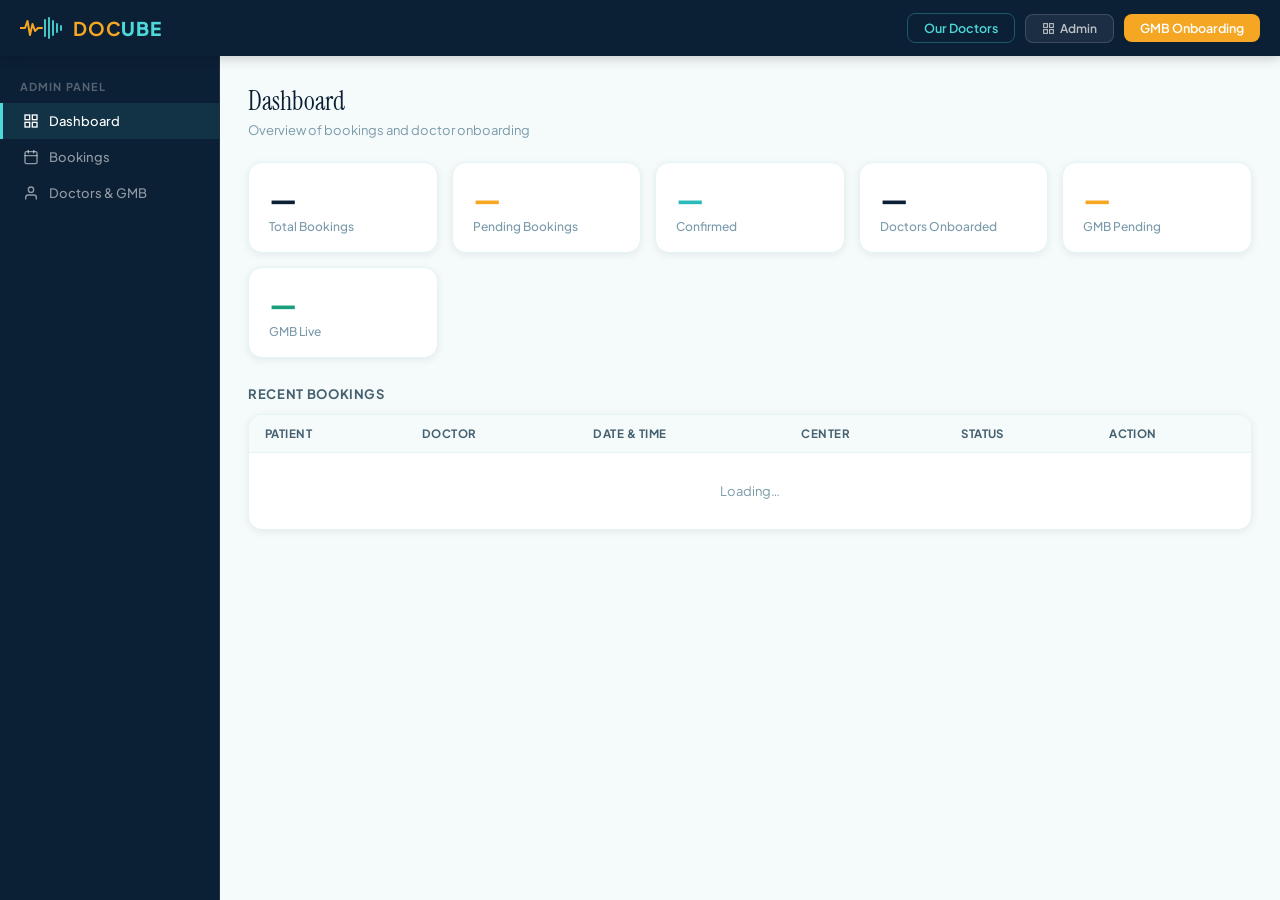
==== admin.html @ 5fc78752 "Update admin.html" ====
<!DOCTYPE html>
<html lang="en">
<head>
<meta charset="UTF-8">
<meta name="viewport" content="width=device-width, initial-scale=1.0">
<title>Docube — Admin Panel</title>
<link href="https://fonts.googleapis.com/css2?family=Plus+Jakarta+Sans:wght@300;400;500;600;700;800&family=Instrument+Serif:ital@0;1&display=swap" rel="stylesheet">
<link rel="stylesheet" href="shared.css">
<style>
.admin-layout{display:grid;grid-template-columns:220px 1fr;min-height:calc(100vh - 56px)}
@media(max-width:700px){.admin-layout{grid-template-columns:1fr}}
.admin-sidebar{background:var(--navy);padding:24px 0;border-right:1px solid rgba(255,255,255,.08)}
.admin-sidebar-title{font-size:11px;font-weight:700;letter-spacing:.1em;text-transform:uppercase;color:rgba(255,255,255,.3);padding:0 20px;margin-bottom:10px}
.admin-nav-item{display:flex;align-items:center;gap:10px;padding:10px 20px;font-size:13px;font-weight:500;color:rgba(255,255,255,.55);cursor:pointer;transition:all .16s;border-left:3px solid transparent}
.admin-nav-item:hover{color:#fff;background:rgba(255,255,255,.05)}
.admin-nav-item.on{color:#fff;background:rgba(77,217,217,.1);border-left-color:var(--teal)}
.admin-nav-item svg{width:16px;height:16px;flex-shrink:0}
.admin-main{padding:28px 28px 60px;overflow-x:auto}
@media(max-width:700px){.admin-sidebar{display:none}.admin-main{padding:20px 16px 60px}}
.admin-page-title{font-family:'Instrument Serif',serif;font-size:26px;color:var(--navy);margin-bottom:4px}
.admin-page-sub{font-size:13px;color:var(--text-muted);margin-bottom:24px}
.admin-stat-grid{display:grid;grid-template-columns:repeat(auto-fill,minmax(160px,1fr));gap:14px;margin-bottom:28px}
.stat-card{background:#fff;border:1px solid var(--border-light);border-radius:var(--r);padding:18px 20px;box-shadow:var(--shadow-sm)}
.stat-val{font-size:28px;font-weight:800;color:var(--navy);margin-bottom:3px}
.stat-lbl{font-size:12px;color:var(--text-muted);font-weight:500}
.stat-card.orange .stat-val{color:var(--orange)}
.stat-card.teal .stat-val{color:var(--teal-dark)}
.stat-card.green .stat-val{color:#1a9f7e}
.admin-filters{display:flex;gap:8px;flex-wrap:wrap;margin-bottom:16px}
.admin-filters select,.admin-filters input{padding:8px 12px;border:1.5px solid var(--border);border-radius:var(--r-sm);font-family:inherit;font-size:13px;color:var(--text);background:#fff;outline:none;min-width:140px}
.admin-filters select:focus,.admin-filters input:focus{border-color:var(--teal-dark)}
.admin-table-wrap{background:#fff;border:1px solid var(--border-light);border-radius:var(--r);overflow:hidden;box-shadow:var(--shadow-sm)}
.admin-table{width:100%;border-collapse:collapse;min-width:600px}
.admin-table th{background:var(--cream);padding:11px 16px;font-size:11.5px;font-weight:700;color:var(--text-mid);text-align:left;letter-spacing:.04em;text-transform:uppercase;border-bottom:1px solid var(--border-light)}
.admin-table td{padding:12px 16px;font-size:13px;color:var(--text);border-bottom:1px solid var(--border-light);vertical-align:middle}
.admin-table tr:last-child td{border-bottom:none}
.admin-table tr:hover td{background:var(--cream)}
.admin-action-btn{padding:5px 12px;border-radius:6px;font-family:inherit;font-size:11.5px;font-weight:600;cursor:pointer;border:none;transition:all .15s;margin-right:4px}
.ab-teal{background:var(--teal-pale);color:var(--teal-dark);border:1px solid var(--border)}
.ab-teal:hover{background:var(--teal-dark);color:#fff}
.ab-orange{background:var(--orange-pale);color:var(--orange-dark);border:1px solid rgba(245,166,35,.25)}
.ab-orange:hover{background:var(--orange);color:#fff}
.ab-red{background:#fff1f1;color:#c43e3e;border:1px solid rgba(224,82,82,.2)}
.ab-red:hover{background:#e05252;color:#fff}
.ab-green{background:rgba(34,201,160,.1);color:#1a9f7e;border:1px solid rgba(34,201,160,.25)}
.ab-green:hover{background:var(--success);color:#fff}
.admin-section{display:none}
.admin-section.on{display:block}
.modal-overlay{position:fixed;inset:0;background:rgba(11,31,53,.55);z-index:500;display:none;align-items:center;justify-content:center;padding:20px}
.modal-overlay.show{display:flex}
.modal{background:#fff;border-radius:var(--r);padding:28px;max-width:480px;width:100%;box-shadow:var(--shadow-lg);position:relative}
.modal-title{font-family:'Instrument Serif',serif;font-size:22px;color:var(--navy);margin-bottom:6px}
.modal-sub{font-size:13px;color:var(--text-muted);margin-bottom:20px}
.modal-close{position:absolute;top:16px;right:16px;background:var(--cream);border:1px solid var(--border);border-radius:6px;padding:4px 10px;cursor:pointer;font-size:15px;color:var(--text-muted);font-family:inherit}
.url-cell{max-width:200px}
.url-cell a{font-size:12px;color:var(--teal-dark);text-decoration:none;word-break:break-all;display:block;max-width:180px;overflow:hidden;text-overflow:ellipsis;white-space:nowrap}
.url-cell a:hover{text-decoration:underline}
.url-missing{font-size:12px;color:var(--text-muted);font-style:italic}
</style>
</head>
<body>

<div class="toast" id="toast">
  <svg width="16" height="16" viewBox="0 0 24 24" fill="none" stroke="currentColor" stroke-width="2.5" stroke-linecap="round"><polyline points="20 6 9 17 4 12"/></svg>
  <span id="toastMsg">Done</span>
</div>

<nav class="topnav">
  <a class="nav-logo" href="index.html">
    <svg viewBox="0 0 44 22" fill="none">
      <polyline points="0,11 5,11 7.5,4 10,18 12.5,7 15,14 18,11 22,11" stroke="#F5A623" stroke-width="2" stroke-linecap="round" stroke-linejoin="round"/>
      <line x1="25" y1="3" x2="25" y2="19" stroke="#4DD9D9" stroke-width="1.8" stroke-linecap="round"/>
      <line x1="29" y1="1" x2="29" y2="21" stroke="#4DD9D9" stroke-width="1.8" stroke-linecap="round"/>
      <line x1="33" y1="4" x2="33" y2="18" stroke="#4DD9D9" stroke-width="1.8" stroke-linecap="round"/>
      <line x1="37" y1="7" x2="37" y2="15" stroke="#4DD9D9" stroke-width="1.8" stroke-linecap="round"/>
      <line x1="41" y1="9" x2="41" y2="13" stroke="#4DD9D9" stroke-width="1.8" stroke-linecap="round"/>
    </svg>
    <span class="nav-logo-text"><b>DOC</b>UBE</span>
  </a>
  <div class="nav-spacer"></div>
  <a class="nav-btn nav-btn-ghost" href="index.html">Our Doctors</a>
  <a class="nav-btn nav-btn-admin" href="admin.html">
    <svg width="13" height="13" viewBox="0 0 24 24" fill="none" stroke="currentColor" stroke-width="2" stroke-linecap="round"><rect x="3" y="3" width="7" height="7"/><rect x="14" y="3" width="7" height="7"/><rect x="14" y="14" width="7" height="7"/><rect x="3" y="14" width="7" height="7"/></svg>
    Admin
  </a>
  <a class="nav-btn nav-btn-orange" href="onboard.html">GMB Onboarding</a>
</nav>

<div class="admin-layout fadein">
  <div class="admin-sidebar">
    <div class="admin-sidebar-title">Admin Panel</div>
    <div class="admin-nav-item on" onclick="adminTab('dashboard')" id="atab-dashboard">
      <svg viewBox="0 0 24 24" fill="none" stroke="currentColor" stroke-width="2" stroke-linecap="round"><rect x="3" y="3" width="7" height="7"/><rect x="14" y="3" width="7" height="7"/><rect x="14" y="14" width="7" height="7"/><rect x="3" y="14" width="7" height="7"/></svg>Dashboard
    </div>
    <div class="admin-nav-item" onclick="adminTab('bookings')" id="atab-bookings">
      <svg viewBox="0 0 24 24" fill="none" stroke="currentColor" stroke-width="2" stroke-linecap="round"><rect x="3" y="4" width="18" height="18" rx="2"/><line x1="16" y1="2" x2="16" y2="6"/><line x1="8" y1="2" x2="8" y2="6"/><line x1="3" y1="10" x2="21" y2="10"/></svg>Bookings
    </div>
    <div class="admin-nav-item" onclick="adminTab('doctors')" id="atab-doctors">
      <svg viewBox="0 0 24 24" fill="none" stroke="currentColor" stroke-width="2" stroke-linecap="round"><path d="M20 21v-2a4 4 0 0 0-4-4H8a4 4 0 0 0-4 4v2"/><circle cx="12" cy="7" r="4"/></svg>Doctors & GMB
    </div>
  </div>

  <div class="admin-main">
    <!-- Dashboard -->
    <div class="admin-section on" id="asec-dashboard">
      <div class="admin-page-title">Dashboard</div>
      <div class="admin-page-sub">Overview of bookings and doctor onboarding</div>
      <div class="admin-stat-grid">
        <div class="stat-card"><div class="stat-val" id="stat-total">—</div><div class="stat-lbl">Total Bookings</div></div>
        <div class="stat-card orange"><div class="stat-val" id="stat-pending">—</div><div class="stat-lbl">Pending Bookings</div></div>
        <div class="stat-card teal"><div class="stat-val" id="stat-confirmed">—</div><div class="stat-lbl">Confirmed</div></div>
        <div class="stat-card"><div class="stat-val" id="stat-doctors">—</div><div class="stat-lbl">Doctors Onboarded</div></div>
        <div class="stat-card orange"><div class="stat-val" id="stat-gmb-pending">—</div><div class="stat-lbl">GMB Pending</div></div>
        <div class="stat-card green"><div class="stat-val" id="stat-gmb-live">—</div><div class="stat-lbl">GMB Live</div></div>
      </div>
      <div style="font-size:13px;font-weight:700;color:var(--text-mid);letter-spacing:.05em;text-transform:uppercase;margin-bottom:12px">Recent Bookings</div>
      <div class="admin-table-wrap">
        <table class="admin-table">
          <thead><tr><th>Patient</th><th>Doctor</th><th>Date & Time</th><th>Center</th><th>Status</th><th>Action</th></tr></thead>
          <tbody id="recentBookingsTbl"><tr><td colspan="6" style="text-align:center;padding:30px;color:var(--text-muted)">Loading…</td></tr></tbody>
        </table>
      </div>
    </div>

    <!-- Bookings -->
    <div class="admin-section" id="asec-bookings">
      <div class="admin-page-title">All Bookings</div>
      <div class="admin-page-sub">Manage and update booking statuses</div>
      <div class="admin-filters">
        <select id="bk-filter-status" onchange="loadAdminBookings()"><option value="">All Statuses</option><option value="pending">Pending</option><option value="confirmed">Confirmed</option><option value="cancelled">Cancelled</option></select>
        <select id="bk-filter-doctor" onchange="loadAdminBookings()"><option value="">All Doctors</option></select>
        <input type="date" id="bk-filter-date" onchange="loadAdminBookings()">
      </div>
      <div class="admin-table-wrap">
        <table class="admin-table">
          <thead><tr><th>Patient</th><th>Phone</th><th>Doctor</th><th>Date</th><th>Time</th><th>Center</th><th>Status</th><th>Actions</th></tr></thead>
          <tbody id="allBookingsTbl"><tr><td colspan="8" style="text-align:center;padding:30px;color:var(--text-muted)">Loading…</td></tr></tbody>
        </table>
      </div>
    </div>

    <!-- Doctors -->
    <div class="admin-section" id="asec-doctors">
      <div class="admin-page-title">Doctors & GMB Status</div>
      <div class="admin-page-sub">Track GMB setup progress and manage doctor profiles</div>
      <div class="admin-filters">
        <select id="doc-filter-gmb" onchange="loadAdminDoctors()"><option value="">All GMB Statuses</option><option value="pending">Pending</option><option value="live">Live</option></select>
        <select id="doc-filter-center" onchange="loadAdminDoctors()"><option value="">All Centers</option></select>
      </div>
      <div class="admin-table-wrap">
        <table class="admin-table">
          <thead><tr><th>Doctor</th><th>Speciality</th><th>Center</th><th>Phone</th><th>GMB Status</th><th>Docube Profile URL</th><th>Actions</th></tr></thead>
          <tbody id="allDoctorsTbl"><tr><td colspan="7" style="text-align:center;padding:30px;color:var(--text-muted)">Loading…</td></tr></tbody>
        </table>
      </div>
    </div>
  </div>
</div>

<!-- Docube Profile URL Modal -->
<div class="modal-overlay" id="urlModal">
  <div class="modal">
    <button class="modal-close" onclick="closeUrlModal()">✕</button>
    <div class="modal-title">Set Docube Profile URL</div>
    <div class="modal-sub" id="urlModalSub">Add the doctor's existing Docube.in profile link</div>
    <div style="margin-bottom:18px">
      <label style="font-size:12px;font-weight:600;color:var(--text-mid);display:block;margin-bottom:6px">Docube Profile URL</label>
      <input type="text" id="urlInput" placeholder="https://www.docube.in/doctor/dr-name" style="width:100%;padding:10px 13px;border:1.5px solid var(--border);border-radius:var(--r-sm);font-family:inherit;font-size:13.5px;outline:none">
      <p style="font-size:11.5px;color:var(--text-muted);margin-top:6px">Example: https://www.docube.in/doctor/dr-apurva-mittal</p>
    </div>
    <div style="display:flex;gap:10px;justify-content:flex-end">
      <button style="padding:9px 20px;border-radius:var(--r-sm);font-family:inherit;font-size:13.5px;font-weight:600;cursor:pointer;border:1.5px solid var(--border);background:transparent;color:var(--text-muted)" onclick="closeUrlModal()">Cancel</button>
      <button style="padding:9px 20px;border-radius:var(--r-sm);font-family:inherit;font-size:13.5px;font-weight:600;cursor:pointer;border:none;background:var(--teal-dark);color:#fff" onclick="saveDocubeUrl()">Save URL</button>
    </div>
  </div>
</div>

<script src="shared.js"></script>
<script>
function adminTab(tab) {
  document.querySelectorAll('.admin-section').forEach(s => s.classList.remove('on'));
  document.querySelectorAll('.admin-nav-item').forEach(n => n.classList.remove('on'));
  document.getElementById('asec-' + tab).classList.add('on');
  document.getElementById('atab-' + tab).classList.add('on');
  if (tab === 'bookings') loadAdminBookings();
  if (tab === 'doctors') loadAdminDoctors();
}

async function loadDashboard() {
  try {
    const [bookings, doctors] = await Promise.all([
      sbGet('bookings', 'select=status'),
      sbGet('doctor_profiles', 'select=gmb_status')
    ]);
    document.getElementById('stat-total').textContent = bookings.length;
    document.getElementById('stat-pending').textContent = bookings.filter(b => b.status === 'pending').length;
    document.getElementById('stat-confirmed').textContent = bookings.filter(b => b.status === 'confirmed').length;
    document.getElementById('stat-doctors').textContent = doctors.length;
    document.getElementById('stat-gmb-pending').textContent = doctors.filter(d => d.gmb_status === 'pending').length;
    document.getElementById('stat-gmb-live').textContent = doctors.filter(d => d.gmb_status === 'live').length;
    const recent = await sbGet('bookings', 'select=*&order=created_at.desc&limit=8');
    document.getElementById('recentBookingsTbl').innerHTML = recent.map(b => `
      <tr>
        <td><strong>${b.patient_name}</strong><br><span style="font-size:11px;color:var(--text-muted)">${b.patient_phone}</span></td>
        <td>${b.doctor_name}</td>
        <td>${b.preferred_date}<br><span style="font-size:11px;color:var(--text-muted)">${formatTime(b.preferred_time)}</span></td>
        <td style="font-size:12px">${(b.docube_center || '').replace('Docube Healthcare – ','')}</td>
        <td><span class="badge badge-${b.status}">${b.status}</span></td>
        <td>
          ${b.status === 'pending' ? `<button class="admin-action-btn ab-green" onclick="updateBookingStatus('${b.id}','confirmed')">Confirm</button>` : ''}
          ${b.status !== 'cancelled' ? `<button class="admin-action-btn ab-red" onclick="updateBookingStatus('${b.id}','cancelled')">Cancel</button>` : ''}
        </td>
      </tr>`).join('') || '<tr><td colspan="6" style="text-align:center;padding:24px;color:var(--text-muted)">No bookings yet</td></tr>';
  } catch(e) {}
}

async function loadAdminBookings() {
  const statusFilter = document.getElementById('bk-filter-status')?.value || '';
  const doctorFilter = document.getElementById('bk-filter-doctor')?.value || '';
  const dateFilter   = document.getElementById('bk-filter-date')?.value || '';
  let params = 'select=*&order=created_at.desc';
  if (statusFilter) params += `&status=eq.${statusFilter}`;
  if (doctorFilter) params += `&doctor_id=eq.${doctorFilter}`;
  if (dateFilter)   params += `&preferred_date=eq.${dateFilter}`;
  try {
    const [bookings, docs] = await Promise.all([
      sbGet('bookings', params),
      sbGet('doctor_profiles', 'select=id,full_name&order=full_name.asc')
    ]);
    const sel = document.getElementById('bk-filter-doctor');
    const curVal = sel.value;
    sel.innerHTML = '<option value="">All Doctors</option>' + docs.map(d => `<option value="${d.id}" ${curVal === d.id ? 'selected' : ''}>${d.full_name}</option>`).join('');
    document.getElementById('allBookingsTbl').innerHTML = bookings.map(b => `
      <tr>
        <td><strong>${b.patient_name}</strong></td>
        <td>${b.patient_phone}</td>
        <td>${b.doctor_name}</td>
        <td>${b.preferred_date}</td>
        <td>${formatTime(b.preferred_time)}</td>
        <td style="font-size:12px">${(b.docube_center || '').replace('Docube Healthcare – ','')}</td>
        <td><span class="badge badge-${b.status}">${b.status}</span></td>
        <td>
          ${b.status === 'pending' ? `<button class="admin-action-btn ab-green" onclick="updateBookingStatus('${b.id}','confirmed')">✓ Confirm</button>` : ''}
          ${b.status === 'confirmed' ? `<button class="admin-action-btn ab-teal" onclick="updateBookingStatus('${b.id}','pending')">Reopen</button>` : ''}
          ${b.status !== 'cancelled' ? `<button class="admin-action-btn ab-red" onclick="updateBookingStatus('${b.id}','cancelled')">✕ Cancel</button>` : ''}
        </td>
      </tr>`).join('') || '<tr><td colspan="8" style="text-align:center;padding:24px;color:var(--text-muted)">No bookings found</td></tr>';
  } catch(e) {}
}

async function loadAdminDoctors() {
  const gmbFilter    = document.getElementById('doc-filter-gmb')?.value || '';
  const centerFilter = document.getElementById('doc-filter-center')?.value || '';
  let params = 'select=*&order=created_at.desc';
  if (gmbFilter)    params += `&gmb_status=eq.${gmbFilter}`;
  if (centerFilter) params += `&docube_center=eq.${encodeURIComponent(centerFilter)}`;
  try {
    const [doctors, allDocs] = await Promise.all([
      sbGet('doctor_profiles', params),
      sbGet('doctor_profiles', 'select=docube_center')
    ]);
    const centers = [...new Set(allDocs.map(d => d.docube_center).filter(Boolean))];
    const sel = document.getElementById('doc-filter-center');
    const curVal = sel.value;
    sel.innerHTML = '<option value="">All Centers</option>' + centers.map(c => `<option value="${c}" ${curVal === c ? 'selected' : ''}>${c.replace('Docube Healthcare – ','')}</option>`).join('');
    const profileBase = location.origin + location.pathname.replace('admin.html','') + 'profile.html';
    document.getElementById('allDoctorsTbl').innerHTML = doctors.map(d => `
      <tr>
        <td><strong>${d.full_name}</strong><br><span style="font-size:11px;color:var(--text-muted)">${d.email || ''}</span></td>
        <td>${d.speciality}</td>
        <td style="font-size:12px">${(d.docube_center || '').replace('Docube Healthcare – ','')}</td>
        <td style="font-size:12px">${d.phone || d.clinic_phone || '—'}</td>
        <td><span class="badge badge-${d.gmb_status || 'pending'}">${d.gmb_status || 'pending'}</span></td>
        <td class="url-cell">
          ${d.docube_profile_url
            ? `<a href="${d.docube_profile_url}" target="_blank" title="${d.docube_profile_url}">${d.docube_profile_url.replace('https://www.docube.in','docube.in')}</a>`
            : `<span class="url-missing">Not set</span>`}
          <button class="admin-action-btn ab-teal" style="margin-top:5px;display:block" onclick="openUrlModal('${d.id}','${d.full_name}','${(d.docube_profile_url||'').replace(/'/g,"\\'")}')">
            ${d.docube_profile_url ? 'Edit URL' : '+ Set URL'}
          </button>
        </td>
        <td>
          ${d.gmb_status !== 'live' ? `<button class="admin-action-btn ab-green" onclick="updateGmbStatus('${d.id}','live')">Set Live</button>` : ''}
          ${d.gmb_status === 'live' ? `<button class="admin-action-btn ab-orange" onclick="updateGmbStatus('${d.id}','pending')">Set Pending</button>` : ''}
          <button class="admin-action-btn ab-red" onclick="deleteDoctor('${d.id}')">Delete</button>
        </td>
      </tr>`).join('') || '<tr><td colspan="7" style="text-align:center;padding:24px;color:var(--text-muted)">No doctors found</td></tr>';
  } catch(e) { console.error(e); }
}

async function updateBookingStatus(id, status) {
  try {
    await sbPatch('bookings', `id=eq.${id}`, { status });
    toast(`Booking ${status}!`);
    await loadDashboard();
    await loadAdminBookings();
  } catch(e) { toast('Update failed', 'error'); }
}

async function updateGmbStatus(id, status) {
  try {
    await sbPatch('doctor_profiles', `id=eq.${id}`, { gmb_status: status });
    toast(`GMB status set to ${status}!`);
    await loadAdminDoctors(); await loadDashboard();
  } catch(e) { toast('Update failed', 'error'); }
}

async function deleteDoctor(id) {
  if (!confirm('Delete this doctor profile? This cannot be undone.')) return;
  try {
    await sbDel('doctor_profiles', `id=eq.${id}`);
    toast('Doctor deleted.');
    await loadAdminDoctors(); await loadDashboard();
  } catch(e) { toast('Delete failed', 'error'); }
}

function copyLink(url) {
  navigator.clipboard.writeText(url).then(() => toast('Profile link copied!')).catch(() => { prompt('Copy this link:', url); });
}

let urlModalDoctorId = null;
function openUrlModal(id, name, currentUrl) {
  urlModalDoctorId = id;
  document.getElementById('urlModalSub').textContent = `Doctor: ${name}`;
  document.getElementById('urlInput').value = currentUrl || '';
  document.getElementById('urlInput').focus();
  document.getElementById('urlModal').classList.add('show');
}
function closeUrlModal() {
  document.getElementById('urlModal').classList.remove('show');
  urlModalDoctorId = null;
}
async function saveDocubeUrl() {
  const url = document.getElementById('urlInput').value.trim();
  if (!urlModalDoctorId) return;
  try {
    await sbPatch('doctor_profiles', `id=eq.${urlModalDoctorId}`, { docube_profile_url: url || null });
    toast('Profile URL saved!');
    closeUrlModal();
    loadAdminDoctors();
  } catch(e) { toast('Save failed. Try again.', 'error'); }
}
// Close modal on overlay click
document.getElementById('urlModal').addEventListener('click', e => { if (e.target === document.getElementById('urlModal')) closeUrlModal(); });
// Enter key in URL input
document.getElementById('urlInput').addEventListener('keydown', e => { if (e.key === 'Enter') saveDocubeUrl(); });

// Init
loadDashboard();
</script>
</body>
</html>
---- shared.css ----
:root {
  --orange: #F5A623; --orange-dark: #d48c0e; --orange-pale: rgba(245,166,35,0.09);
  --teal: #4DD9D9; --teal-dark: #2ababa; --teal-pale: #E8F9F9;
  --navy: #0b1f35; --navy-light: #12294a;
  --white: #fff; --cream: #f5fafa;
  --text: #0b1f35; --text-mid: #456070; --text-muted: #7a9aaa;
  --border: #cde8ea; --border-light: #e4f4f5;
  --error: #e05252; --success: #22c9a0;
  --shadow-sm: 0 2px 8px rgba(11,31,53,.07);
  --shadow: 0 6px 24px rgba(11,31,53,.10);
  --shadow-lg: 0 16px 48px rgba(11,31,53,.14);
  --r: 14px; --r-sm: 10px;
}
*, *::before, *::after { box-sizing: border-box; margin: 0; padding: 0; }
html { scroll-behavior: smooth; }
body { font-family: 'Plus Jakarta Sans', sans-serif; background: var(--cream); color: var(--text); min-height: 100vh; overflow-x: hidden; }

/* NAV */
.topnav { background: var(--navy); padding: 0 20px; height: 56px; display: flex; align-items: center; gap: 10px; position: sticky; top: 0; z-index: 200; box-shadow: 0 2px 12px rgba(0,0,0,.2); }
.nav-logo { display: flex; align-items: center; gap: 9px; text-decoration: none; cursor: pointer; }
.nav-logo svg { width: 44px; height: 22px; }
.nav-logo-text { font-size: 19px; font-weight: 800; letter-spacing: .04em; color: var(--teal); }
.nav-logo-text b { color: var(--orange); }
.nav-spacer { flex: 1; }
.nav-btn { padding: 6px 16px; border-radius: 8px; font-family: inherit; font-size: 12.5px; font-weight: 600; cursor: pointer; border: none; transition: all .18s; display: inline-flex; align-items: center; gap: 5px; text-decoration: none; }
.nav-btn-ghost { background: transparent; border: 1.5px solid rgba(77,217,217,.3); color: var(--teal); }
.nav-btn-ghost:hover { background: rgba(77,217,217,.1); }
.nav-btn-orange { background: var(--orange); color: #fff; }
.nav-btn-orange:hover { background: var(--orange-dark); }
.nav-btn-admin { background: rgba(255,255,255,.07); border: 1.5px solid rgba(255,255,255,.15); color: rgba(255,255,255,.7); font-size: 12px; }
.nav-btn-admin:hover { background: rgba(255,255,255,.12); color: #fff; }

/* TOAST */
.toast { position: fixed; bottom: 24px; right: 24px; background: var(--navy); color: #fff; padding: 12px 20px; border-radius: var(--r-sm); font-size: 13.5px; font-weight: 500; z-index: 999; display: none; align-items: center; gap: 8px; box-shadow: var(--shadow-lg); max-width: 320px; }
.toast.show { display: flex; }
.toast.success { background: #1a9f7e; }
.toast.error { background: #c43e3e; }

/* SHARED FIELDS */
.fg { display: grid; grid-template-columns: 1fr 1fr; gap: 18px; }
.fg.one { grid-template-columns: 1fr; }
@media(max-width:560px) { .fg { grid-template-columns: 1fr !important; } }
.f { display: flex; flex-direction: column; gap: 6px; }
.f.span2 { grid-column: 1 / -1; }
label.lbl { font-size: 12px; font-weight: 600; color: var(--text-mid); }
label.lbl .req { color: var(--orange); margin-left: 2px; }
label.lbl .opt { font-weight: 400; color: var(--text-muted); font-size: 11px; margin-left: 4px; }
input[type=text], input[type=email], input[type=tel], input[type=time], select, textarea {
  width: 100%; padding: 10px 13px; border: 1.5px solid var(--border); border-radius: var(--r-sm);
  font-family: inherit; font-size: 13.5px; color: var(--text); background: #fff;
  outline: none; transition: border-color .18s, box-shadow .18s; -webkit-appearance: none;
}
input:focus, select:focus, textarea:focus { border-color: var(--teal-dark); box-shadow: 0 0 0 3px rgba(77,217,217,.15); }
input.err, select.err, textarea.err { border-color: var(--error); }
textarea { resize: vertical; min-height: 80px; line-height: 1.55; }
select { cursor: pointer; }
input::placeholder, textarea::placeholder { color: #b8cdd4; font-weight: 300; }
.f-hint { font-size: 11px; color: var(--text-muted); }
.f-err { font-size: 11px; color: var(--error); display: none; }
.f-err.show { display: block; }

/* PILLS */
.pills { display: flex; flex-wrap: wrap; gap: 8px; }
.pill { display: inline-flex; align-items: center; gap: 6px; padding: 8px 15px; border: 1.5px solid var(--border); border-radius: 8px; cursor: pointer; font-size: 12.5px; color: var(--text); transition: all .16s; background: #fff; user-select: none; }
.pill input { display: none; }
.pill:hover { border-color: var(--teal-dark); background: var(--teal-pale); }
.pill.on { border-color: var(--teal-dark); background: var(--teal-pale); color: var(--navy); font-weight: 600; }

/* CHIPS */
.chips { display: grid; grid-template-columns: repeat(auto-fill, minmax(170px,1fr)); gap: 8px; }
.chips.langs { grid-template-columns: repeat(auto-fill, minmax(120px,1fr)); }
.chip { display: flex; align-items: center; gap: 9px; padding: 9px 13px; border: 1.5px solid var(--border); border-radius: var(--r-sm); cursor: pointer; transition: all .16s; background: #fff; user-select: none; }
.chip:hover { border-color: var(--teal-dark); background: var(--teal-pale); }
.chip.on { border-color: var(--teal-dark); background: var(--teal-pale); }
.chip-box { width: 17px; height: 17px; border: 1.5px solid var(--border); border-radius: 4px; display: flex; align-items: center; justify-content: center; transition: all .16s; flex-shrink: 0; pointer-events: none; }
.chip.on .chip-box { background: var(--teal-dark); border-color: var(--teal-dark); }
.chip-ck { display: none; pointer-events: none; }
.chip.on .chip-ck { display: block; }
.chip-lbl { font-size: 12.5px; color: var(--text); line-height: 1.3; pointer-events: none; }

/* BTNS */
.btn { display: inline-flex; align-items: center; gap: 7px; padding: 11px 24px; border-radius: var(--r-sm); font-family: inherit; font-size: 13.5px; font-weight: 600; cursor: pointer; border: none; transition: all .18s; text-decoration: none; }
.btn svg { width: 15px; height: 15px; }
.btn-ghost { background: transparent; border: 1.5px solid var(--border); color: var(--text-muted); }
.btn-ghost:hover { border-color: var(--text-muted); color: var(--text); }
.btn-orange { background: var(--orange); color: #fff; box-shadow: 0 4px 14px rgba(245,166,35,.3); }
.btn-orange:hover { background: var(--orange-dark); transform: translateY(-1px); }
.btn-teal { background: var(--teal-dark); color: #fff; box-shadow: 0 4px 14px rgba(42,186,186,.3); }
.btn-teal:hover { background: var(--teal); color: var(--navy); transform: translateY(-1px); }
.btn-lg { padding: 13px 30px; font-size: 15px; }
.btn:disabled { opacity: .6; cursor: not-allowed; transform: none !important; }
.spinner { width: 17px; height: 17px; border: 2.5px solid rgba(255,255,255,.3); border-top-color: #fff; border-radius: 50%; animation: spin .7s linear infinite; display: none; }
@keyframes spin { to { transform: rotate(360deg); } }
@keyframes fadeUp { from { opacity: 0; transform: translateY(14px); } to { opacity: 1; transform: translateY(0); } }
.fadein { animation: fadeUp .3s ease both; }

/* STATUS BADGES */
.badge { display: inline-flex; align-items: center; gap: 5px; padding: 3px 10px; border-radius: 20px; font-size: 11px; font-weight: 700; letter-spacing: .04em; text-transform: uppercase; }
.badge-pending { background: rgba(245,166,35,.15); color: var(--orange-dark); border: 1px solid rgba(245,166,35,.3); }
.badge-live { background: rgba(34,201,160,.15); color: #1a9f7e; border: 1px solid rgba(34,201,160,.3); }
.badge-confirmed { background: rgba(77,217,217,.15); color: var(--teal-dark); border: 1px solid rgba(77,217,217,.3); }
.badge-cancelled { background: rgba(224,82,82,.1); color: #c43e3e; border: 1px solid rgba(224,82,82,.2); }

/* HOURS */
.hours-wrap { display: grid; gap: 8px; }
.hour-row { display: grid; grid-template-columns: 80px 1fr 14px 1fr 90px; align-items: center; gap: 8px; padding: 9px 13px; background: var(--cream); border: 1px solid var(--border-light); border-radius: var(--r-sm); }
@media(max-width:560px) { .hour-row { grid-template-columns: 1fr; gap: 6px; } }
.day-lbl { font-size: 12.5px; font-weight: 600; color: var(--text); }
.hr-sep { text-align: center; color: var(--text-muted); font-size: 12px; }
.closed-w { display: flex; align-items: center; gap: 6px; justify-content: flex-end; }
.closed-lbl { font-size: 11.5px; color: var(--text-muted); white-space: nowrap; }
input[type=checkbox] { width: 15px; height: 15px; accent-color: var(--teal-dark); cursor: pointer; }
.hour-row.is-closed input[type=time] { opacity: .3; pointer-events: none; }

/* IBOX */
.ibox { display: flex; gap: 10px; background: var(--teal-pale); border: 1px solid var(--border); border-radius: var(--r-sm); padding: 13px 15px; margin-bottom: 20px; }
.ibox svg { width: 16px; height: 16px; color: var(--teal-dark); flex-shrink: 0; margin-top: 1px; }
.ibox p { font-size: 12.5px; color: var(--text-mid); line-height: 1.55; }

/* FORM NAV */
.form-nav { display: flex; align-items: center; justify-content: space-between; margin-top: 28px; padding-top: 22px; border-top: 1px solid var(--border-light); gap: 10px; flex-wrap: wrap; }
.step-prog { font-size: 11.5px; color: var(--text-muted); }

/* SUCCESS */
.success-card { display: none; background: #fff; border: 1px solid var(--border-light); border-radius: var(--r); padding: 52px 32px; margin-top: 22px; text-align: center; box-shadow: var(--shadow); }
.success-card.show { display: block; }
.success-ring { width: 64px; height: 64px; background: linear-gradient(135deg,var(--teal-pale),rgba(77,217,217,.25)); border-radius: 50%; display: flex; align-items: center; justify-content: center; margin: 0 auto 18px; }
.success-ring svg { width: 30px; height: 30px; color: var(--teal-dark); }
.success-h { font-family: 'Instrument Serif', serif; font-size: 28px; color: var(--navy); margin-bottom: 10px; }
.success-p { font-size: 14px; color: var(--text-muted); line-height: 1.65; max-width: 400px; margin: 0 auto 22px; }
.success-cta { display: inline-flex; align-items: center; gap: 8px; background: var(--orange); color: #fff; padding: 12px 26px; border-radius: var(--r-sm); font-family: inherit; font-size: 14px; font-weight: 600; cursor: pointer; border: none; text-decoration: none; }
.success-cta:hover { background: var(--orange-dark); transform: translateY(-1px); }

@media(max-width:560px) {
  .btn-lg { padding: 12px 22px; font-size: 14px; }
  .form-nav .btn { flex: 1; justify-content: center; }
}
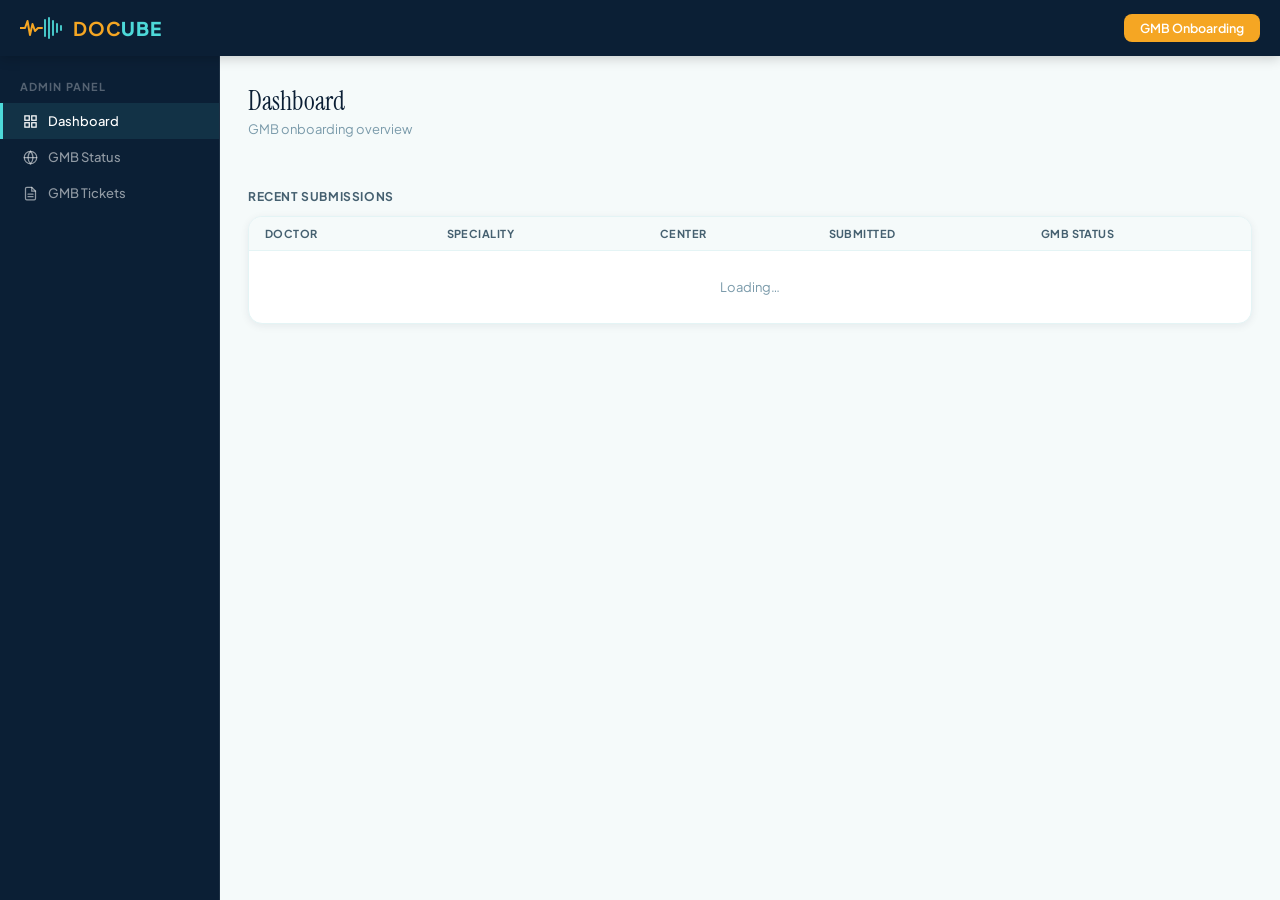
==== commit c8c37e5c: "Update admin.html" ====
--- a/admin.html
+++ b/admin.html
@@ -3,66 +3,118 @@
 <head>
 <meta charset="UTF-8">
 <meta name="viewport" content="width=device-width, initial-scale=1.0">
-<title>Docube — Admin Panel</title>
+<title>Docube — Admin</title>
 <link href="https://fonts.googleapis.com/css2?family=Plus+Jakarta+Sans:wght@300;400;500;600;700;800&family=Instrument+Serif:ital@0;1&display=swap" rel="stylesheet">
 <link rel="stylesheet" href="shared.css">
 <style>
 .admin-layout{display:grid;grid-template-columns:220px 1fr;min-height:calc(100vh - 56px)}
 @media(max-width:700px){.admin-layout{grid-template-columns:1fr}}
 .admin-sidebar{background:var(--navy);padding:24px 0;border-right:1px solid rgba(255,255,255,.08)}
+@media(max-width:700px){.admin-sidebar{display:none}}
 .admin-sidebar-title{font-size:11px;font-weight:700;letter-spacing:.1em;text-transform:uppercase;color:rgba(255,255,255,.3);padding:0 20px;margin-bottom:10px}
-.admin-nav-item{display:flex;align-items:center;gap:10px;padding:10px 20px;font-size:13px;font-weight:500;color:rgba(255,255,255,.55);cursor:pointer;transition:all .16s;border-left:3px solid transparent}
-.admin-nav-item:hover{color:#fff;background:rgba(255,255,255,.05)}
-.admin-nav-item.on{color:#fff;background:rgba(77,217,217,.1);border-left-color:var(--teal)}
-.admin-nav-item svg{width:16px;height:16px;flex-shrink:0}
-.admin-main{padding:28px 28px 60px;overflow-x:auto}
-@media(max-width:700px){.admin-sidebar{display:none}.admin-main{padding:20px 16px 60px}}
-.admin-page-title{font-family:'Instrument Serif',serif;font-size:26px;color:var(--navy);margin-bottom:4px}
-.admin-page-sub{font-size:13px;color:var(--text-muted);margin-bottom:24px}
-.admin-stat-grid{display:grid;grid-template-columns:repeat(auto-fill,minmax(160px,1fr));gap:14px;margin-bottom:28px}
+.nav-item{display:flex;align-items:center;gap:10px;padding:10px 20px;font-size:13px;font-weight:500;color:rgba(255,255,255,.55);cursor:pointer;transition:all .16s;border-left:3px solid transparent}
+.nav-item:hover{color:#fff;background:rgba(255,255,255,.05)}
+.nav-item.on{color:#fff;background:rgba(77,217,217,.1);border-left-color:var(--teal)}
+.nav-item svg{width:15px;height:15px;flex-shrink:0}
+.admin-main{padding:28px;overflow-x:auto}
+@media(max-width:700px){.admin-main{padding:18px 14px}}
+.admin-section{display:none}
+.admin-section.on{display:block}
+.page-title{font-family:'Instrument Serif',serif;font-size:26px;color:var(--navy);margin-bottom:3px}
+.page-sub{font-size:13px;color:var(--text-muted);margin-bottom:24px}
+
+/* Stats */
+.stat-row{display:grid;grid-template-columns:repeat(auto-fill,minmax(160px,1fr));gap:14px;margin-bottom:28px}
 .stat-card{background:#fff;border:1px solid var(--border-light);border-radius:var(--r);padding:18px 20px;box-shadow:var(--shadow-sm)}
 .stat-val{font-size:28px;font-weight:800;color:var(--navy);margin-bottom:3px}
-.stat-lbl{font-size:12px;color:var(--text-muted);font-weight:500}
+.stat-lbl{font-size:12px;color:var(--text-muted)}
 .stat-card.orange .stat-val{color:var(--orange)}
 .stat-card.teal .stat-val{color:var(--teal-dark)}
 .stat-card.green .stat-val{color:#1a9f7e}
-.admin-filters{display:flex;gap:8px;flex-wrap:wrap;margin-bottom:16px}
-.admin-filters select,.admin-filters input{padding:8px 12px;border:1.5px solid var(--border);border-radius:var(--r-sm);font-family:inherit;font-size:13px;color:var(--text);background:#fff;outline:none;min-width:140px}
-.admin-filters select:focus,.admin-filters input:focus{border-color:var(--teal-dark)}
-.admin-table-wrap{background:#fff;border:1px solid var(--border-light);border-radius:var(--r);overflow:hidden;box-shadow:var(--shadow-sm)}
-.admin-table{width:100%;border-collapse:collapse;min-width:600px}
-.admin-table th{background:var(--cream);padding:11px 16px;font-size:11.5px;font-weight:700;color:var(--text-mid);text-align:left;letter-spacing:.04em;text-transform:uppercase;border-bottom:1px solid var(--border-light)}
-.admin-table td{padding:12px 16px;font-size:13px;color:var(--text);border-bottom:1px solid var(--border-light);vertical-align:middle}
-.admin-table tr:last-child td{border-bottom:none}
-.admin-table tr:hover td{background:var(--cream)}
-.admin-action-btn{padding:5px 12px;border-radius:6px;font-family:inherit;font-size:11.5px;font-weight:600;cursor:pointer;border:none;transition:all .15s;margin-right:4px}
-.ab-teal{background:var(--teal-pale);color:var(--teal-dark);border:1px solid var(--border)}
-.ab-teal:hover{background:var(--teal-dark);color:#fff}
-.ab-orange{background:var(--orange-pale);color:var(--orange-dark);border:1px solid rgba(245,166,35,.25)}
-.ab-orange:hover{background:var(--orange);color:#fff}
-.ab-red{background:#fff1f1;color:#c43e3e;border:1px solid rgba(224,82,82,.2)}
-.ab-red:hover{background:#e05252;color:#fff}
-.ab-green{background:rgba(34,201,160,.1);color:#1a9f7e;border:1px solid rgba(34,201,160,.25)}
-.ab-green:hover{background:var(--success);color:#fff}
-.admin-section{display:none}
-.admin-section.on{display:block}
+
+/* Table */
+.table-wrap{background:#fff;border:1px solid var(--border-light);border-radius:var(--r);overflow:hidden;box-shadow:var(--shadow-sm)}
+.tbl{width:100%;border-collapse:collapse;min-width:500px}
+.tbl th{background:var(--cream);padding:10px 16px;font-size:11px;font-weight:700;color:var(--text-mid);text-align:left;letter-spacing:.04em;text-transform:uppercase;border-bottom:1px solid var(--border-light)}
+.tbl td{padding:12px 16px;font-size:13px;color:var(--text);border-bottom:1px solid var(--border-light);vertical-align:middle}
+.tbl tr:last-child td{border-bottom:none}
+.tbl tr:hover td{background:var(--cream)}
+.aab{padding:5px 12px;border-radius:6px;font-family:inherit;font-size:11.5px;font-weight:600;cursor:pointer;border:none;transition:all .14s;margin-right:4px}
+.aab-teal{background:var(--teal-pale);color:var(--teal-dark);border:1px solid var(--border)}
+.aab-teal:hover{background:var(--teal-dark);color:#fff}
+.aab-orange{background:var(--orange-pale);color:var(--orange-dark);border:1px solid rgba(245,166,35,.25)}
+.aab-orange:hover{background:var(--orange);color:#fff}
+.aab-green{background:rgba(34,201,160,.1);color:#1a9f7e;border:1px solid rgba(34,201,160,.25)}
+.aab-green:hover{background:#22c9a0;color:#fff}
+.aab-red{background:#fff1f1;color:#c43e3e;border:1px solid rgba(224,82,82,.2)}
+.aab-red:hover{background:#e05252;color:#fff}
+
+/* Filters */
+.filters{display:flex;gap:8px;flex-wrap:wrap;margin-bottom:14px}
+.filters select{padding:7px 11px;border:1.5px solid var(--border);border-radius:var(--r-sm);font-family:inherit;font-size:12.5px;color:var(--text);background:#fff;outline:none}
+.filters select:focus{border-color:var(--teal-dark)}
+
+/* GMB Pipeline */
+.pipeline-wrap{background:#fff;border:1px solid var(--border-light);border-radius:var(--r);padding:22px 24px;box-shadow:var(--shadow-sm);margin-bottom:14px}
+.pipeline-doc-name{font-size:14px;font-weight:700;color:var(--navy);margin-bottom:4px}
+.pipeline-doc-sub{font-size:12px;color:var(--text-muted);margin-bottom:14px}
+.pipeline{display:flex;position:relative}
+.pipeline::before{content:'';position:absolute;top:16px;left:16px;right:16px;height:2px;background:var(--border-light);z-index:0}
+.pipeline-stage{flex:1;display:flex;flex-direction:column;align-items:center;position:relative;z-index:1}
+.pipeline-dot{width:32px;height:32px;border-radius:50%;border:2.5px solid var(--border);background:#fff;display:flex;align-items:center;justify-content:center;margin-bottom:7px;transition:all .2s}
+.pipeline-dot svg{width:14px;height:14px;color:var(--text-muted)}
+.pipeline-stage.done .pipeline-dot{background:var(--teal-dark);border-color:var(--teal-dark)}
+.pipeline-stage.done .pipeline-dot svg{color:#fff}
+.pipeline-stage.active .pipeline-dot{background:var(--orange);border-color:var(--orange);box-shadow:0 0 0 4px rgba(245,166,35,.2)}
+.pipeline-stage.active .pipeline-dot svg{color:#fff}
+.pipeline-label{font-size:10.5px;font-weight:600;color:var(--text-muted);text-align:center;max-width:64px;line-height:1.3}
+.pipeline-stage.done .pipeline-label,.pipeline-stage.active .pipeline-label{color:var(--navy)}
+.pipeline-line{position:absolute;top:16px;left:16px;height:2px;background:var(--teal-dark);z-index:0;transition:width .5s}
+
+/* URL cell */
+.url-cell a{font-size:12px;color:var(--teal-dark);text-decoration:none;word-break:break-all}
+.url-cell a:hover{text-decoration:underline}
+.url-missing{font-size:12px;color:var(--text-muted);font-style:italic}
+
+/* Modal */
 .modal-overlay{position:fixed;inset:0;background:rgba(11,31,53,.55);z-index:500;display:none;align-items:center;justify-content:center;padding:20px}
 .modal-overlay.show{display:flex}
 .modal{background:#fff;border-radius:var(--r);padding:28px;max-width:480px;width:100%;box-shadow:var(--shadow-lg);position:relative}
-.modal-title{font-family:'Instrument Serif',serif;font-size:22px;color:var(--navy);margin-bottom:6px}
+.modal-title{font-family:'Instrument Serif',serif;font-size:22px;color:var(--navy);margin-bottom:4px}
 .modal-sub{font-size:13px;color:var(--text-muted);margin-bottom:20px}
 .modal-close{position:absolute;top:16px;right:16px;background:var(--cream);border:1px solid var(--border);border-radius:6px;padding:4px 10px;cursor:pointer;font-size:15px;color:var(--text-muted);font-family:inherit}
-.url-cell{max-width:200px}
-.url-cell a{font-size:12px;color:var(--teal-dark);text-decoration:none;word-break:break-all;display:block;max-width:180px;overflow:hidden;text-overflow:ellipsis;white-space:nowrap}
-.url-cell a:hover{text-decoration:underline}
-.url-missing{font-size:12px;color:var(--text-muted);font-style:italic}
+
+/* Badges */
+.badge{display:inline-flex;align-items:center;gap:4px;padding:3px 9px;border-radius:20px;font-size:11px;font-weight:700;letter-spacing:.03em;text-transform:uppercase}
+.badge-pending{background:rgba(245,166,35,.15);color:var(--orange-dark);border:1px solid rgba(245,166,35,.3)}
+.badge-live{background:rgba(34,201,160,.15);color:#1a9f7e;border:1px solid rgba(34,201,160,.3)}
+.badge-open{background:rgba(245,166,35,.12);color:var(--orange-dark);border:1px solid rgba(245,166,35,.25)}
+.badge-resolved{background:rgba(34,201,160,.12);color:#1a9f7e;border:1px solid rgba(34,201,160,.25)}
 </style>
 </head>
 <body>
 
 <div class="toast" id="toast">
   <svg width="16" height="16" viewBox="0 0 24 24" fill="none" stroke="currentColor" stroke-width="2.5" stroke-linecap="round"><polyline points="20 6 9 17 4 12"/></svg>
-  <span id="toastMsg">Done</span>
+  <span id="toastMsg"></span>
+</div>
+
+<!-- URL Modal -->
+<div class="modal-overlay" id="urlModal">
+  <div class="modal">
+    <button class="modal-close" onclick="closeUrlModal()">✕</button>
+    <div class="modal-title">Set Docube Profile URL</div>
+    <div class="modal-sub" id="urlModalSub"></div>
+    <div style="margin-bottom:18px">
+      <label style="font-size:12px;font-weight:600;color:var(--text-mid);display:block;margin-bottom:6px">Docube Profile URL</label>
+      <input type="text" id="urlInput" placeholder="https://www.docube.in/doctor/dr-name" style="width:100%;padding:10px 13px;border:1.5px solid var(--border);border-radius:var(--r-sm);font-family:inherit;font-size:13.5px;outline:none">
+      <p style="font-size:11.5px;color:var(--text-muted);margin-top:6px">e.g. https://www.docube.in/doctor/dr-apurva-mittal</p>
+    </div>
+    <div style="display:flex;gap:10px;justify-content:flex-end">
+      <button class="aab aab-teal" onclick="closeUrlModal()">Cancel</button>
+      <button class="aab aab-green" onclick="saveDocubeUrl()">Save URL</button>
+    </div>
+  </div>
 </div>
 
 <nav class="topnav">
@@ -78,274 +130,246 @@
     <span class="nav-logo-text"><b>DOC</b>UBE</span>
   </a>
   <div class="nav-spacer"></div>
-  <a class="nav-btn nav-btn-ghost" href="index.html">Our Doctors</a>
-  <a class="nav-btn nav-btn-admin" href="admin.html">
-    <svg width="13" height="13" viewBox="0 0 24 24" fill="none" stroke="currentColor" stroke-width="2" stroke-linecap="round"><rect x="3" y="3" width="7" height="7"/><rect x="14" y="3" width="7" height="7"/><rect x="14" y="14" width="7" height="7"/><rect x="3" y="14" width="7" height="7"/></svg>
-    Admin
-  </a>
-  <a class="nav-btn nav-btn-orange" href="onboard.html">GMB Onboarding</a>
+  <a class="nav-btn nav-btn-orange" href="index.html">GMB Onboarding</a>
 </nav>
 
-<div class="admin-layout fadein">
+<div class="admin-layout">
   <div class="admin-sidebar">
     <div class="admin-sidebar-title">Admin Panel</div>
-    <div class="admin-nav-item on" onclick="adminTab('dashboard')" id="atab-dashboard">
-      <svg viewBox="0 0 24 24" fill="none" stroke="currentColor" stroke-width="2" stroke-linecap="round"><rect x="3" y="3" width="7" height="7"/><rect x="14" y="3" width="7" height="7"/><rect x="14" y="14" width="7" height="7"/><rect x="3" y="14" width="7" height="7"/></svg>Dashboard
-    </div>
-    <div class="admin-nav-item" onclick="adminTab('bookings')" id="atab-bookings">
-      <svg viewBox="0 0 24 24" fill="none" stroke="currentColor" stroke-width="2" stroke-linecap="round"><rect x="3" y="4" width="18" height="18" rx="2"/><line x1="16" y1="2" x2="16" y2="6"/><line x1="8" y1="2" x2="8" y2="6"/><line x1="3" y1="10" x2="21" y2="10"/></svg>Bookings
-    </div>
-    <div class="admin-nav-item" onclick="adminTab('doctors')" id="atab-doctors">
-      <svg viewBox="0 0 24 24" fill="none" stroke="currentColor" stroke-width="2" stroke-linecap="round"><path d="M20 21v-2a4 4 0 0 0-4-4H8a4 4 0 0 0-4 4v2"/><circle cx="12" cy="7" r="4"/></svg>Doctors & GMB
+    <div class="nav-item on" onclick="switchTab('dashboard')" id="nav-dashboard">
+      <svg viewBox="0 0 24 24" fill="none" stroke="currentColor" stroke-width="2" stroke-linecap="round"><rect x="3" y="3" width="7" height="7"/><rect x="14" y="3" width="7" height="7"/><rect x="14" y="14" width="7" height="7"/><rect x="3" y="14" width="7" height="7"/></svg>
+      Dashboard
+    </div>
+    <div class="nav-item" onclick="switchTab('gmb')" id="nav-gmb">
+      <svg viewBox="0 0 24 24" fill="none" stroke="currentColor" stroke-width="2" stroke-linecap="round"><circle cx="12" cy="12" r="10"/><line x1="2" y1="12" x2="22" y2="12"/><path d="M12 2a15.3 15.3 0 0 1 4 10 15.3 15.3 0 0 1-4 10 15.3 15.3 0 0 1-4-10 15.3 15.3 0 0 1 4-10z"/></svg>
+      GMB Status
+    </div>
+    <div class="nav-item" onclick="switchTab('tickets')" id="nav-tickets">
+      <svg viewBox="0 0 24 24" fill="none" stroke="currentColor" stroke-width="2" stroke-linecap="round"><path d="M14 2H6a2 2 0 0 0-2 2v16a2 2 0 0 0 2 2h12a2 2 0 0 0 2-2V8z"/><polyline points="14 2 14 8 20 8"/><line x1="16" y1="13" x2="8" y2="13"/><line x1="16" y1="17" x2="8" y2="17"/></svg>
+      GMB Tickets
     </div>
   </div>
 
   <div class="admin-main">
-    <!-- Dashboard -->
-    <div class="admin-section on" id="asec-dashboard">
-      <div class="admin-page-title">Dashboard</div>
-      <div class="admin-page-sub">Overview of bookings and doctor onboarding</div>
-      <div class="admin-stat-grid">
-        <div class="stat-card"><div class="stat-val" id="stat-total">—</div><div class="stat-lbl">Total Bookings</div></div>
-        <div class="stat-card orange"><div class="stat-val" id="stat-pending">—</div><div class="stat-lbl">Pending Bookings</div></div>
-        <div class="stat-card teal"><div class="stat-val" id="stat-confirmed">—</div><div class="stat-lbl">Confirmed</div></div>
-        <div class="stat-card"><div class="stat-val" id="stat-doctors">—</div><div class="stat-lbl">Doctors Onboarded</div></div>
-        <div class="stat-card orange"><div class="stat-val" id="stat-gmb-pending">—</div><div class="stat-lbl">GMB Pending</div></div>
-        <div class="stat-card green"><div class="stat-val" id="stat-gmb-live">—</div><div class="stat-lbl">GMB Live</div></div>
-      </div>
-      <div style="font-size:13px;font-weight:700;color:var(--text-mid);letter-spacing:.05em;text-transform:uppercase;margin-bottom:12px">Recent Bookings</div>
-      <div class="admin-table-wrap">
-        <table class="admin-table">
-          <thead><tr><th>Patient</th><th>Doctor</th><th>Date & Time</th><th>Center</th><th>Status</th><th>Action</th></tr></thead>
-          <tbody id="recentBookingsTbl"><tr><td colspan="6" style="text-align:center;padding:30px;color:var(--text-muted)">Loading…</td></tr></tbody>
+
+    <!-- DASHBOARD -->
+    <div class="admin-section on" id="sec-dashboard">
+      <div class="page-title">Dashboard</div>
+      <div class="page-sub">GMB onboarding overview</div>
+      <div class="stat-row" id="statRow"></div>
+      <div style="font-size:12px;font-weight:700;color:var(--text-mid);letter-spacing:.05em;text-transform:uppercase;margin-bottom:12px">Recent Submissions</div>
+      <div class="table-wrap">
+        <table class="tbl">
+          <thead><tr><th>Doctor</th><th>Speciality</th><th>Center</th><th>Submitted</th><th>GMB Status</th></tr></thead>
+          <tbody id="recentTbl"><tr><td colspan="5" style="text-align:center;padding:28px;color:var(--text-muted)">Loading…</td></tr></tbody>
         </table>
       </div>
     </div>
 
-    <!-- Bookings -->
-    <div class="admin-section" id="asec-bookings">
-      <div class="admin-page-title">All Bookings</div>
-      <div class="admin-page-sub">Manage and update booking statuses</div>
-      <div class="admin-filters">
-        <select id="bk-filter-status" onchange="loadAdminBookings()"><option value="">All Statuses</option><option value="pending">Pending</option><option value="confirmed">Confirmed</option><option value="cancelled">Cancelled</option></select>
-        <select id="bk-filter-doctor" onchange="loadAdminBookings()"><option value="">All Doctors</option></select>
-        <input type="date" id="bk-filter-date" onchange="loadAdminBookings()">
+    <!-- GMB STATUS -->
+    <div class="admin-section" id="sec-gmb">
+      <div class="page-title">GMB Status</div>
+      <div class="page-sub">Track and update Google Business Profile setup progress per doctor</div>
+      <div class="filters">
+        <select id="gmb-filter" onchange="loadGmbStatus()">
+          <option value="">All Statuses</option>
+          <option value="pending">Pending</option>
+          <option value="under_review">Under Review</option>
+          <option value="optimised">Optimised</option>
+          <option value="live">Live</option>
+        </select>
+        <select id="gmb-center-filter" onchange="loadGmbStatus()">
+          <option value="">All Centers</option>
+        </select>
       </div>
-      <div class="admin-table-wrap">
-        <table class="admin-table">
-          <thead><tr><th>Patient</th><th>Phone</th><th>Doctor</th><th>Date</th><th>Time</th><th>Center</th><th>Status</th><th>Actions</th></tr></thead>
-          <tbody id="allBookingsTbl"><tr><td colspan="8" style="text-align:center;padding:30px;color:var(--text-muted)">Loading…</td></tr></tbody>
+      <div id="gmbList"><div style="text-align:center;padding:40px;color:var(--text-muted)">Loading…</div></div>
+    </div>
+
+    <!-- TICKETS -->
+    <div class="admin-section" id="sec-tickets">
+      <div class="page-title">GMB Tickets</div>
+      <div class="page-sub">Change requests raised by doctors for their Google Business Profile</div>
+      <div class="filters">
+        <select id="tk-filter" onchange="loadTickets()">
+          <option value="">All</option>
+          <option value="open">Open</option>
+          <option value="resolved">Resolved</option>
+        </select>
+      </div>
+      <div class="table-wrap">
+        <table class="tbl">
+          <thead><tr><th>Doctor</th><th>Request Type</th><th>Description</th><th>Raised On</th><th>Status</th><th>Action</th></tr></thead>
+          <tbody id="ticketsTbl"><tr><td colspan="6" style="text-align:center;padding:28px;color:var(--text-muted)">Loading…</td></tr></tbody>
         </table>
       </div>
     </div>
 
-    <!-- Doctors -->
-    <div class="admin-section" id="asec-doctors">
-      <div class="admin-page-title">Doctors & GMB Status</div>
-      <div class="admin-page-sub">Track GMB setup progress and manage doctor profiles</div>
-      <div class="admin-filters">
-        <select id="doc-filter-gmb" onchange="loadAdminDoctors()"><option value="">All GMB Statuses</option><option value="pending">Pending</option><option value="live">Live</option></select>
-        <select id="doc-filter-center" onchange="loadAdminDoctors()"><option value="">All Centers</option></select>
-      </div>
-      <div class="admin-table-wrap">
-        <table class="admin-table">
-          <thead><tr><th>Doctor</th><th>Speciality</th><th>Center</th><th>Phone</th><th>GMB Status</th><th>Docube Profile URL</th><th>Actions</th></tr></thead>
-          <tbody id="allDoctorsTbl"><tr><td colspan="7" style="text-align:center;padding:30px;color:var(--text-muted)">Loading…</td></tr></tbody>
-        </table>
-      </div>
-    </div>
   </div>
 </div>
 
-<!-- Docube Profile URL Modal -->
-<div class="modal-overlay" id="urlModal">
-  <div class="modal">
-    <button class="modal-close" onclick="closeUrlModal()">✕</button>
-    <div class="modal-title">Set Docube Profile URL</div>
-    <div class="modal-sub" id="urlModalSub">Add the doctor's existing Docube.in profile link</div>
-    <div style="margin-bottom:18px">
-      <label style="font-size:12px;font-weight:600;color:var(--text-mid);display:block;margin-bottom:6px">Docube Profile URL</label>
-      <input type="text" id="urlInput" placeholder="https://www.docube.in/doctor/dr-name" style="width:100%;padding:10px 13px;border:1.5px solid var(--border);border-radius:var(--r-sm);font-family:inherit;font-size:13.5px;outline:none">
-      <p style="font-size:11.5px;color:var(--text-muted);margin-top:6px">Example: https://www.docube.in/doctor/dr-apurva-mittal</p>
-    </div>
-    <div style="display:flex;gap:10px;justify-content:flex-end">
-      <button style="padding:9px 20px;border-radius:var(--r-sm);font-family:inherit;font-size:13.5px;font-weight:600;cursor:pointer;border:1.5px solid var(--border);background:transparent;color:var(--text-muted)" onclick="closeUrlModal()">Cancel</button>
-      <button style="padding:9px 20px;border-radius:var(--r-sm);font-family:inherit;font-size:13.5px;font-weight:600;cursor:pointer;border:none;background:var(--teal-dark);color:#fff" onclick="saveDocubeUrl()">Save URL</button>
-    </div>
-  </div>
-</div>
-
 <script src="shared.js"></script>
 <script>
-function adminTab(tab) {
+const SB_URL = 'https://sptapddgvamgeqlykvdu.supabase.co';
+const SB_KEY = 'sb_publishable_1AtpPE78KZ-H3WxO5_QdcA_hWIQLpDz';
+
+function switchTab(tab) {
   document.querySelectorAll('.admin-section').forEach(s => s.classList.remove('on'));
-  document.querySelectorAll('.admin-nav-item').forEach(n => n.classList.remove('on'));
-  document.getElementById('asec-' + tab).classList.add('on');
-  document.getElementById('atab-' + tab).classList.add('on');
-  if (tab === 'bookings') loadAdminBookings();
-  if (tab === 'doctors') loadAdminDoctors();
-}
-
+  document.querySelectorAll('.nav-item').forEach(n => n.classList.remove('on'));
+  document.getElementById('sec-' + tab).classList.add('on');
+  document.getElementById('nav-' + tab).classList.add('on');
+  if (tab === 'gmb') loadGmbStatus();
+  if (tab === 'tickets') loadTickets();
+}
+
+// ── DASHBOARD ──
 async function loadDashboard() {
   try {
-    const [bookings, doctors] = await Promise.all([
-      sbGet('bookings', 'select=status'),
-      sbGet('doctor_profiles', 'select=gmb_status')
-    ]);
-    document.getElementById('stat-total').textContent = bookings.length;
-    document.getElementById('stat-pending').textContent = bookings.filter(b => b.status === 'pending').length;
-    document.getElementById('stat-confirmed').textContent = bookings.filter(b => b.status === 'confirmed').length;
-    document.getElementById('stat-doctors').textContent = doctors.length;
-    document.getElementById('stat-gmb-pending').textContent = doctors.filter(d => d.gmb_status === 'pending').length;
-    document.getElementById('stat-gmb-live').textContent = doctors.filter(d => d.gmb_status === 'live').length;
-    const recent = await sbGet('bookings', 'select=*&order=created_at.desc&limit=8');
-    document.getElementById('recentBookingsTbl').innerHTML = recent.map(b => `
+    const docs = await sbGet('doctor_profiles', 'select=id,gmb_status,full_name,speciality,docube_center,created_at&order=created_at.desc');
+    const total = docs.length;
+    const pending = docs.filter(d => !d.gmb_status || d.gmb_status === 'pending').length;
+    const live = docs.filter(d => d.gmb_status === 'live').length;
+    const openTkts = await sbGet('gmb_tickets', 'select=id&status=eq.open').catch(() => []);
+
+    document.getElementById('statRow').innerHTML = `
+      <div class="stat-card"><div class="stat-val">${total}</div><div class="stat-lbl">Total Doctors</div></div>
+      <div class="stat-card orange"><div class="stat-val">${pending}</div><div class="stat-lbl">GMB Pending</div></div>
+      <div class="stat-card green"><div class="stat-val">${live}</div><div class="stat-lbl">GMB Live</div></div>
+      <div class="stat-card teal"><div class="stat-val">${openTkts.length}</div><div class="stat-lbl">Open Tickets</div></div>`;
+
+    document.getElementById('recentTbl').innerHTML = docs.slice(0, 10).map(d => `
       <tr>
-        <td><strong>${b.patient_name}</strong><br><span style="font-size:11px;color:var(--text-muted)">${b.patient_phone}</span></td>
-        <td>${b.doctor_name}</td>
-        <td>${b.preferred_date}<br><span style="font-size:11px;color:var(--text-muted)">${formatTime(b.preferred_time)}</span></td>
-        <td style="font-size:12px">${(b.docube_center || '').replace('Docube Healthcare – ','')}</td>
-        <td><span class="badge badge-${b.status}">${b.status}</span></td>
-        <td>
-          ${b.status === 'pending' ? `<button class="admin-action-btn ab-green" onclick="updateBookingStatus('${b.id}','confirmed')">Confirm</button>` : ''}
-          ${b.status !== 'cancelled' ? `<button class="admin-action-btn ab-red" onclick="updateBookingStatus('${b.id}','cancelled')">Cancel</button>` : ''}
-        </td>
-      </tr>`).join('') || '<tr><td colspan="6" style="text-align:center;padding:24px;color:var(--text-muted)">No bookings yet</td></tr>';
-  } catch(e) {}
-}
-
-async function loadAdminBookings() {
-  const statusFilter = document.getElementById('bk-filter-status')?.value || '';
-  const doctorFilter = document.getElementById('bk-filter-doctor')?.value || '';
-  const dateFilter   = document.getElementById('bk-filter-date')?.value || '';
+        <td><strong>${d.full_name}</strong></td>
+        <td>${d.speciality || '—'}</td>
+        <td style="font-size:12px">${(d.docube_center || '').replace('Docube Healthcare – ','')}</td>
+        <td style="font-size:12px">${new Date(d.created_at).toLocaleDateString('en-IN',{day:'numeric',month:'short',year:'numeric'})}</td>
+        <td><span class="badge badge-${d.gmb_status || 'pending'}">${d.gmb_status || 'pending'}</span></td>
+      </tr>`).join('') || '<tr><td colspan="5" style="text-align:center;padding:24px;color:var(--text-muted)">No submissions yet</td></tr>';
+  } catch(e) { console.error(e); }
+}
+
+// ── GMB STATUS ──
+const STAGE_MAP = { pending: 0, under_review: 1, optimised: 2, live: 3 };
+const STAGE_LABELS = ['Submitted', 'Under Review', 'Optimised', 'Live'];
+const STAGE_ICONS = [
+  `<svg viewBox="0 0 24 24" fill="none" stroke="currentColor" stroke-width="2.5" stroke-linecap="round"><polyline points="20 6 9 17 4 12"/></svg>`,
+  `<svg viewBox="0 0 24 24" fill="none" stroke="currentColor" stroke-width="2" stroke-linecap="round"><circle cx="12" cy="12" r="10"/><polyline points="12 6 12 12 16 14"/></svg>`,
+  `<svg viewBox="0 0 24 24" fill="none" stroke="currentColor" stroke-width="2" stroke-linecap="round"><circle cx="11" cy="11" r="8"/><line x1="21" y1="21" x2="16.65" y2="16.65"/></svg>`,
+  `<svg viewBox="0 0 24 24" fill="none" stroke="currentColor" stroke-width="2" stroke-linecap="round"><path d="M22 11.08V12a10 10 0 1 1-5.93-9.14"/><polyline points="22 4 12 14.01 9 11.01"/></svg>`
+];
+
+async function loadGmbStatus() {
+  const filter = document.getElementById('gmb-filter').value;
+  const centerFilter = document.getElementById('gmb-center-filter').value;
   let params = 'select=*&order=created_at.desc';
-  if (statusFilter) params += `&status=eq.${statusFilter}`;
-  if (doctorFilter) params += `&doctor_id=eq.${doctorFilter}`;
-  if (dateFilter)   params += `&preferred_date=eq.${dateFilter}`;
-  try {
-    const [bookings, docs] = await Promise.all([
-      sbGet('bookings', params),
-      sbGet('doctor_profiles', 'select=id,full_name&order=full_name.asc')
-    ]);
-    const sel = document.getElementById('bk-filter-doctor');
-    const curVal = sel.value;
-    sel.innerHTML = '<option value="">All Doctors</option>' + docs.map(d => `<option value="${d.id}" ${curVal === d.id ? 'selected' : ''}>${d.full_name}</option>`).join('');
-    document.getElementById('allBookingsTbl').innerHTML = bookings.map(b => `
-      <tr>
-        <td><strong>${b.patient_name}</strong></td>
-        <td>${b.patient_phone}</td>
-        <td>${b.doctor_name}</td>
-        <td>${b.preferred_date}</td>
-        <td>${formatTime(b.preferred_time)}</td>
-        <td style="font-size:12px">${(b.docube_center || '').replace('Docube Healthcare – ','')}</td>
-        <td><span class="badge badge-${b.status}">${b.status}</span></td>
-        <td>
-          ${b.status === 'pending' ? `<button class="admin-action-btn ab-green" onclick="updateBookingStatus('${b.id}','confirmed')">✓ Confirm</button>` : ''}
-          ${b.status === 'confirmed' ? `<button class="admin-action-btn ab-teal" onclick="updateBookingStatus('${b.id}','pending')">Reopen</button>` : ''}
-          ${b.status !== 'cancelled' ? `<button class="admin-action-btn ab-red" onclick="updateBookingStatus('${b.id}','cancelled')">✕ Cancel</button>` : ''}
-        </td>
-      </tr>`).join('') || '<tr><td colspan="8" style="text-align:center;padding:24px;color:var(--text-muted)">No bookings found</td></tr>';
-  } catch(e) {}
-}
-
-async function loadAdminDoctors() {
-  const gmbFilter    = document.getElementById('doc-filter-gmb')?.value || '';
-  const centerFilter = document.getElementById('doc-filter-center')?.value || '';
-  let params = 'select=*&order=created_at.desc';
-  if (gmbFilter)    params += `&gmb_status=eq.${gmbFilter}`;
+  if (filter) params += `&gmb_status=eq.${filter}`;
   if (centerFilter) params += `&docube_center=eq.${encodeURIComponent(centerFilter)}`;
-  try {
-    const [doctors, allDocs] = await Promise.all([
-      sbGet('doctor_profiles', params),
-      sbGet('doctor_profiles', 'select=docube_center')
-    ]);
+  const list = document.getElementById('gmbList');
+  try {
+    const docs = await sbGet('doctor_profiles', params);
+    // Build center filter
+    const allDocs = await sbGet('doctor_profiles', 'select=docube_center');
     const centers = [...new Set(allDocs.map(d => d.docube_center).filter(Boolean))];
-    const sel = document.getElementById('doc-filter-center');
-    const curVal = sel.value;
-    sel.innerHTML = '<option value="">All Centers</option>' + centers.map(c => `<option value="${c}" ${curVal === c ? 'selected' : ''}>${c.replace('Docube Healthcare – ','')}</option>`).join('');
-    const profileBase = location.origin + location.pathname.replace('admin.html','') + 'profile.html';
-    document.getElementById('allDoctorsTbl').innerHTML = doctors.map(d => `
-      <tr>
-        <td><strong>${d.full_name}</strong><br><span style="font-size:11px;color:var(--text-muted)">${d.email || ''}</span></td>
-        <td>${d.speciality}</td>
-        <td style="font-size:12px">${(d.docube_center || '').replace('Docube Healthcare – ','')}</td>
-        <td style="font-size:12px">${d.phone || d.clinic_phone || '—'}</td>
-        <td><span class="badge badge-${d.gmb_status || 'pending'}">${d.gmb_status || 'pending'}</span></td>
-        <td class="url-cell">
-          ${d.docube_profile_url
-            ? `<a href="${d.docube_profile_url}" target="_blank" title="${d.docube_profile_url}">${d.docube_profile_url.replace('https://www.docube.in','docube.in')}</a>`
-            : `<span class="url-missing">Not set</span>`}
-          <button class="admin-action-btn ab-teal" style="margin-top:5px;display:block" onclick="openUrlModal('${d.id}','${d.full_name}','${(d.docube_profile_url||'').replace(/'/g,"\\'")}')">
-            ${d.docube_profile_url ? 'Edit URL' : '+ Set URL'}
-          </button>
-        </td>
-        <td>
-          ${d.gmb_status !== 'live' ? `<button class="admin-action-btn ab-green" onclick="updateGmbStatus('${d.id}','live')">Set Live</button>` : ''}
-          ${d.gmb_status === 'live' ? `<button class="admin-action-btn ab-orange" onclick="updateGmbStatus('${d.id}','pending')">Set Pending</button>` : ''}
-          <button class="admin-action-btn ab-red" onclick="deleteDoctor('${d.id}')">Delete</button>
-        </td>
-      </tr>`).join('') || '<tr><td colspan="7" style="text-align:center;padding:24px;color:var(--text-muted)">No doctors found</td></tr>';
-  } catch(e) { console.error(e); }
-}
-
-async function updateBookingStatus(id, status) {
-  try {
-    await sbPatch('bookings', `id=eq.${id}`, { status });
-    toast(`Booking ${status}!`);
-    await loadDashboard();
-    await loadAdminBookings();
+    const sel = document.getElementById('gmb-center-filter');
+    const cv = sel.value;
+    sel.innerHTML = '<option value="">All Centers</option>' + centers.map(c => `<option value="${c}" ${cv===c?'selected':''}>${c.replace('Docube Healthcare – ','')}</option>`).join('');
+    if (!docs.length) { list.innerHTML = '<div style="text-align:center;padding:40px;color:var(--text-muted)">No doctors found.</div>'; return; }
+    list.innerHTML = docs.map(d => {
+      const stage = STAGE_MAP[d.gmb_status] ?? 0;
+      const pct = (stage / 3) * 100;
+      const stagesHTML = STAGE_LABELS.map((lbl, i) => `
+        <div class="pipeline-stage ${i < stage ? 'done' : i === stage ? 'active' : ''}">
+          <div class="pipeline-dot">${STAGE_ICONS[i]}</div>
+          <div class="pipeline-label">${lbl}</div>
+        </div>`).join('');
+      return `<div class="pipeline-wrap">
+        <div style="display:flex;align-items:flex-start;justify-content:space-between;flex-wrap:wrap;gap:10px;margin-bottom:10px">
+          <div>
+            <div class="pipeline-doc-name">${d.full_name}</div>
+            <div class="pipeline-doc-sub">${d.speciality} · ${(d.docube_center||'').replace('Docube Healthcare – ','')} · ${d.email||d.phone||''}</div>
+          </div>
+          <div style="display:flex;gap:6px;flex-wrap:wrap;align-items:center">
+            ${d.docube_profile_url ? `<a href="${d.docube_profile_url}" target="_blank" class="aab aab-teal">View on Docube</a>` : ''}
+            <button class="aab aab-teal" onclick="openUrlModal('${d.id}','${d.full_name.replace(/'/g,"\\'")}','${(d.docube_profile_url||'').replace(/'/g,"\\'")}')">
+              ${d.docube_profile_url ? 'Edit URL' : '+ Set URL'}
+            </button>
+            <select onchange="updateGmbStatus('${d.id}',this.value)" style="padding:5px 10px;border:1.5px solid var(--border);border-radius:6px;font-family:inherit;font-size:12px;color:var(--text);background:#fff;outline:none;cursor:pointer">
+              <option value="pending" ${(d.gmb_status||'pending')==='pending'?'selected':''}>Pending</option>
+              <option value="under_review" ${d.gmb_status==='under_review'?'selected':''}>Under Review</option>
+              <option value="optimised" ${d.gmb_status==='optimised'?'selected':''}>Optimised</option>
+              <option value="live" ${d.gmb_status==='live'?'selected':''}>Live</option>
+            </select>
+          </div>
+        </div>
+        <div class="pipeline" style="position:relative">
+          <div style="position:absolute;top:16px;left:16px;right:16px;height:2px;background:var(--border-light);z-index:0"></div>
+          <div style="position:absolute;top:16px;left:16px;height:2px;background:var(--teal-dark);z-index:0;width:calc(${pct}% - 32px);transition:width .5s"></div>
+          ${stagesHTML}
+        </div>
+        ${d.gmb_existing_link ? `<div style="margin-top:12px;padding-top:12px;border-top:1px solid var(--border-light);font-size:12.5px;color:var(--text-mid)">Existing GMB: <a href="${d.gmb_existing_link}" target="_blank" style="color:var(--teal-dark)">${d.gmb_existing_link}</a> · Access: <strong>${d.gmb_access_confirmed||'—'}</strong></div>` : ''}
+      </div>`;
+    }).join('');
+  } catch(e) { list.innerHTML = '<div style="text-align:center;padding:30px;color:var(--error)">Could not load.</div>'; console.error(e); }
+}
+
+async function updateGmbStatus(id, status) {
+  try {
+    await sbPatch('doctor_profiles', `id=eq.${id}`, { gmb_status: status });
+    toast(`GMB status updated to ${status}!`);
+    loadDashboard();
   } catch(e) { toast('Update failed', 'error'); }
 }
 
-async function updateGmbStatus(id, status) {
-  try {
-    await sbPatch('doctor_profiles', `id=eq.${id}`, { gmb_status: status });
-    toast(`GMB status set to ${status}!`);
-    await loadAdminDoctors(); await loadDashboard();
-  } catch(e) { toast('Update failed', 'error'); }
-}
-
-async function deleteDoctor(id) {
-  if (!confirm('Delete this doctor profile? This cannot be undone.')) return;
-  try {
-    await sbDel('doctor_profiles', `id=eq.${id}`);
-    toast('Doctor deleted.');
-    await loadAdminDoctors(); await loadDashboard();
-  } catch(e) { toast('Delete failed', 'error'); }
-}
-
-function copyLink(url) {
-  navigator.clipboard.writeText(url).then(() => toast('Profile link copied!')).catch(() => { prompt('Copy this link:', url); });
-}
-
-let urlModalDoctorId = null;
+// ── URL MODAL ──
+let urlModalId = null;
 function openUrlModal(id, name, currentUrl) {
-  urlModalDoctorId = id;
-  document.getElementById('urlModalSub').textContent = `Doctor: ${name}`;
+  urlModalId = id;
+  document.getElementById('urlModalSub').textContent = name;
   document.getElementById('urlInput').value = currentUrl || '';
-  document.getElementById('urlInput').focus();
   document.getElementById('urlModal').classList.add('show');
-}
-function closeUrlModal() {
-  document.getElementById('urlModal').classList.remove('show');
-  urlModalDoctorId = null;
-}
+  setTimeout(() => document.getElementById('urlInput').focus(), 100);
+}
+function closeUrlModal() { document.getElementById('urlModal').classList.remove('show'); urlModalId = null; }
 async function saveDocubeUrl() {
   const url = document.getElementById('urlInput').value.trim();
-  if (!urlModalDoctorId) return;
-  try {
-    await sbPatch('doctor_profiles', `id=eq.${urlModalDoctorId}`, { docube_profile_url: url || null });
-    toast('Profile URL saved!');
+  if (!urlModalId) return;
+  try {
+    await sbPatch('doctor_profiles', `id=eq.${urlModalId}`, { docube_profile_url: url || null });
+    toast('URL saved!');
     closeUrlModal();
-    loadAdminDoctors();
-  } catch(e) { toast('Save failed. Try again.', 'error'); }
-}
-// Close modal on overlay click
+    loadGmbStatus();
+  } catch(e) { toast('Save failed', 'error'); }
+}
 document.getElementById('urlModal').addEventListener('click', e => { if (e.target === document.getElementById('urlModal')) closeUrlModal(); });
-// Enter key in URL input
 document.getElementById('urlInput').addEventListener('keydown', e => { if (e.key === 'Enter') saveDocubeUrl(); });
 
-// Init
+// ── TICKETS ──
+async function loadTickets() {
+  const filter = document.getElementById('tk-filter').value;
+  let params = 'select=*&order=created_at.desc';
+  if (filter) params += `&status=eq.${filter}`;
+  try {
+    const tickets = await sbGet('gmb_tickets', params);
+    document.getElementById('ticketsTbl').innerHTML = tickets.map(t => `
+      <tr>
+        <td><strong>${t.doctor_name}</strong></td>
+        <td>${t.request_type}</td>
+        <td style="max-width:220px;font-size:12.5px;color:var(--text-mid)">${t.description}</td>
+        <td style="font-size:12px">${new Date(t.created_at).toLocaleDateString('en-IN',{day:'numeric',month:'short',year:'numeric'})}</td>
+        <td><span class="badge badge-${t.status}">${t.status}</span></td>
+        <td>${t.status === 'open' ? `<button class="aab aab-green" onclick="resolveTicket('${t.id}')">Resolve</button>` : '—'}</td>
+      </tr>`).join('') || '<tr><td colspan="6" style="text-align:center;padding:28px;color:var(--text-muted)">No tickets yet</td></tr>';
+  } catch(e) { console.error(e); }
+}
+
+async function resolveTicket(id) {
+  try {
+    await sbPatch('gmb_tickets', `id=eq.${id}`, { status: 'resolved' });
+    toast('Ticket resolved!');
+    loadTickets();
+    loadDashboard();
+  } catch(e) { toast('Failed', 'error'); }
+}
+
 loadDashboard();
 </script>
 </body>
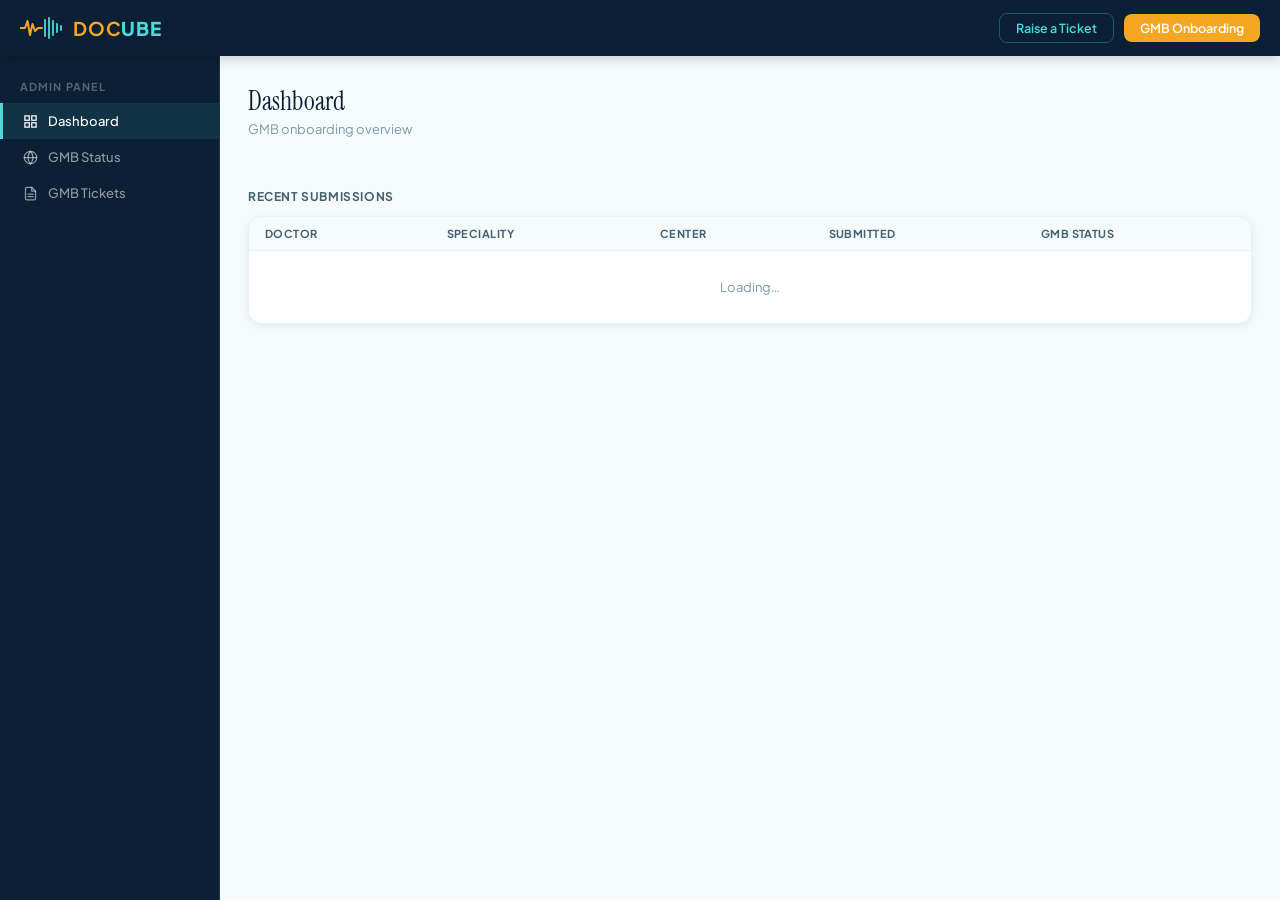
==== commit a41d7b0f: "Update admin.html" ====
--- a/admin.html
+++ b/admin.html
@@ -130,6 +130,7 @@
     <span class="nav-logo-text"><b>DOC</b>UBE</span>
   </a>
   <div class="nav-spacer"></div>
+  <a class="nav-btn nav-btn-ghost" href="ticket.html">Raise a Ticket</a>
   <a class="nav-btn nav-btn-orange" href="index.html">GMB Onboarding</a>
 </nav>
 
@@ -198,7 +199,7 @@
       </div>
       <div class="table-wrap">
         <table class="tbl">
-          <thead><tr><th>Doctor</th><th>Request Type</th><th>Description</th><th>Raised On</th><th>Status</th><th>Action</th></tr></thead>
+          <thead><tr><th>Doctor</th><th>Request Type</th><th>Current Value</th><th>Requested Change</th><th>Raised On</th><th>Status</th><th>Action</th></tr></thead>
           <tbody id="ticketsTbl"><tr><td colspan="6" style="text-align:center;padding:28px;color:var(--text-muted)">Loading…</td></tr></tbody>
         </table>
       </div>
@@ -209,9 +210,6 @@
 
 <script src="shared.js"></script>
 <script>
-const SB_URL = 'https://sptapddgvamgeqlykvdu.supabase.co';
-const SB_KEY = 'sb_publishable_1AtpPE78KZ-H3WxO5_QdcA_hWIQLpDz';
-
 function switchTab(tab) {
   document.querySelectorAll('.admin-section').forEach(s => s.classList.remove('on'));
   document.querySelectorAll('.nav-item').forEach(n => n.classList.remove('on'));
@@ -349,16 +347,37 @@
   if (filter) params += `&status=eq.${filter}`;
   try {
     const tickets = await sbGet('gmb_tickets', params);
-    document.getElementById('ticketsTbl').innerHTML = tickets.map(t => `
-      <tr>
+    document.getElementById('ticketsTbl').innerHTML = tickets.map(t => {
+      const oldVal = formatTicketValue(t.old_value);
+      const newVal = formatTicketValue(t.new_value);
+      return `<tr>
         <td><strong>${t.doctor_name}</strong></td>
-        <td>${t.request_type}</td>
-        <td style="max-width:220px;font-size:12.5px;color:var(--text-mid)">${t.description}</td>
-        <td style="font-size:12px">${new Date(t.created_at).toLocaleDateString('en-IN',{day:'numeric',month:'short',year:'numeric'})}</td>
+        <td><span style="font-size:12.5px;font-weight:600;color:var(--navy)">${t.request_type}</span></td>
+        <td style="max-width:180px">${oldVal}</td>
+        <td style="max-width:180px">${newVal}</td>
+        <td style="font-size:12px;white-space:nowrap">${new Date(t.created_at).toLocaleDateString('en-IN',{day:'numeric',month:'short',year:'numeric'})}</td>
         <td><span class="badge badge-${t.status}">${t.status}</span></td>
         <td>${t.status === 'open' ? `<button class="aab aab-green" onclick="resolveTicket('${t.id}')">Resolve</button>` : '—'}</td>
-      </tr>`).join('') || '<tr><td colspan="6" style="text-align:center;padding:28px;color:var(--text-muted)">No tickets yet</td></tr>';
+      </tr>`;
+    }).join('') || '<tr><td colspan="7" style="text-align:center;padding:28px;color:var(--text-muted)">No tickets yet</td></tr>';
   } catch(e) { console.error(e); }
+}
+
+function formatTicketValue(raw) {
+  if (!raw || raw === 'null') return '<span style="color:var(--text-muted);font-size:12px">—</span>';
+  let val;
+  try { val = JSON.parse(raw); } catch(e) { return `<span style="font-size:12px;color:var(--text)">${raw}</span>`; }
+  if (val === null) return '<span style="color:var(--text-muted);font-size:12px">—</span>';
+  // Array of strings (services, languages)
+  if (Array.isArray(val) && val.length && typeof val[0] === 'string') {
+    return `<div style="display:flex;flex-wrap:wrap;gap:4px">${val.map(v => `<span style="background:var(--teal-pale);border:1px solid var(--border);border-radius:4px;padding:2px 7px;font-size:11px;color:var(--text-mid)">${v}</span>`).join('')}</div>`;
+  }
+  // Array of hours objects
+  if (Array.isArray(val) && val.length && val[0].day) {
+    return `<table style="font-size:11.5px;border-collapse:collapse">${val.map(h => `<tr><td style="color:var(--text-muted);font-weight:600;padding:1px 6px 1px 0;width:32px">${h.day.slice(0,3)}</td><td style="color:var(--text)">${h.closed ? '<span style="color:#e05252">Closed</span>' : `${h.open}–${h.close}`}</td></tr>`).join('')}</table>`;
+  }
+  // Plain string
+  return `<span style="font-size:12.5px;color:var(--text)">${String(val)}</span>`;
 }
 
 async function resolveTicket(id) {
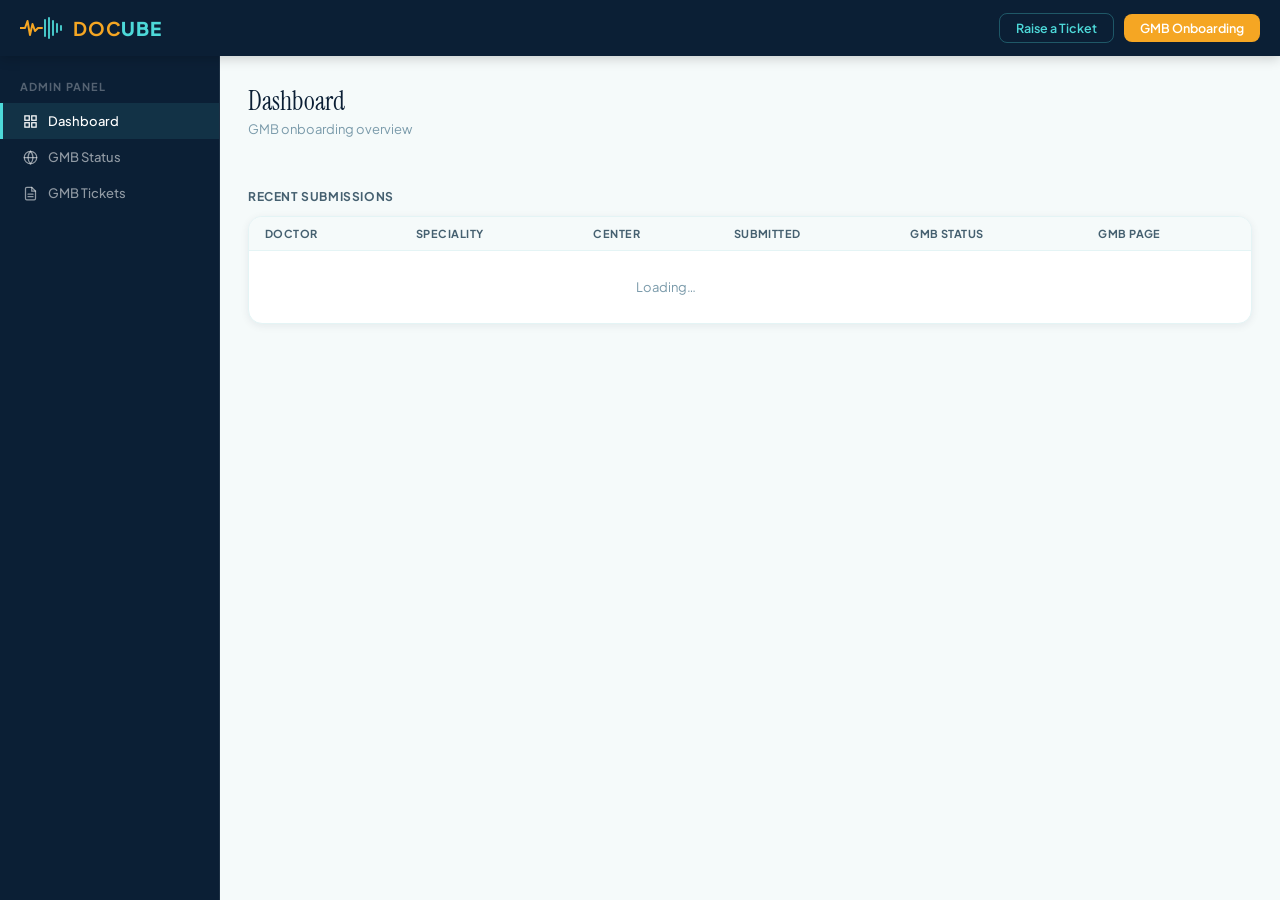
==== commit 54531196: "Update admin.html" ====
--- a/admin.html
+++ b/admin.html
@@ -161,7 +161,7 @@
       <div style="font-size:12px;font-weight:700;color:var(--text-mid);letter-spacing:.05em;text-transform:uppercase;margin-bottom:12px">Recent Submissions</div>
       <div class="table-wrap">
         <table class="tbl">
-          <thead><tr><th>Doctor</th><th>Speciality</th><th>Center</th><th>Submitted</th><th>GMB Status</th></tr></thead>
+          <thead><tr><th>Doctor</th><th>Speciality</th><th>Center</th><th>Submitted</th><th>GMB Status</th><th>GMB Page</th></tr></thead>
           <tbody id="recentTbl"><tr><td colspan="5" style="text-align:center;padding:28px;color:var(--text-muted)">Loading…</td></tr></tbody>
         </table>
       </div>
@@ -222,26 +222,31 @@
 // ── DASHBOARD ──
 async function loadDashboard() {
   try {
-    const docs = await sbGet('doctor_profiles', 'select=id,gmb_status,full_name,speciality,docube_center,created_at&order=created_at.desc');
+    const docs = await sbGet('doctor_profiles', 'select=id,gmb_status,full_name,speciality,docube_center,created_at,docube_profile_url,gmb_live_url&order=created_at.desc');
     const total = docs.length;
-    const pending = docs.filter(d => !d.gmb_status || d.gmb_status === 'pending').length;
+    const notLive = docs.filter(d => d.gmb_status !== 'live').length;
     const live = docs.filter(d => d.gmb_status === 'live').length;
     const openTkts = await sbGet('gmb_tickets', 'select=id&status=eq.open').catch(() => []);
 
     document.getElementById('statRow').innerHTML = `
       <div class="stat-card"><div class="stat-val">${total}</div><div class="stat-lbl">Total Doctors</div></div>
-      <div class="stat-card orange"><div class="stat-val">${pending}</div><div class="stat-lbl">GMB Pending</div></div>
+      <div class="stat-card orange"><div class="stat-val">${notLive}</div><div class="stat-lbl">GMB Not Live</div></div>
       <div class="stat-card green"><div class="stat-val">${live}</div><div class="stat-lbl">GMB Live</div></div>
       <div class="stat-card teal"><div class="stat-val">${openTkts.length}</div><div class="stat-lbl">Open Tickets</div></div>`;
 
-    document.getElementById('recentTbl').innerHTML = docs.slice(0, 10).map(d => `
+    document.getElementById('recentTbl').innerHTML = docs.map(d => `
       <tr>
         <td><strong>${d.full_name}</strong></td>
-        <td>${d.speciality || '—'}</td>
+        <td style="font-size:12px">${d.speciality || '—'}</td>
         <td style="font-size:12px">${(d.docube_center || '').replace('Docube Healthcare – ','')}</td>
         <td style="font-size:12px">${new Date(d.created_at).toLocaleDateString('en-IN',{day:'numeric',month:'short',year:'numeric'})}</td>
         <td><span class="badge badge-${d.gmb_status || 'pending'}">${d.gmb_status || 'pending'}</span></td>
-      </tr>`).join('') || '<tr><td colspan="5" style="text-align:center;padding:24px;color:var(--text-muted)">No submissions yet</td></tr>';
+        <td>
+          ${d.gmb_live_url
+            ? `<a href="${d.gmb_live_url}" target="_blank" style="font-size:12px;color:var(--teal-dark);text-decoration:none;font-weight:600">View GMB →</a>`
+            : `<button class="aab aab-teal" onclick="openGmbUrlModal('${d.id}','${d.full_name.replace(/'/g,"\\'")}','')">+ Set GMB URL</button>`}
+        </td>
+      </tr>`).join('') || '<tr><td colspan="6" style="text-align:center;padding:24px;color:var(--text-muted)">No submissions yet</td></tr>';
   } catch(e) { console.error(e); }
 }
 
@@ -287,7 +292,7 @@
           </div>
           <div style="display:flex;gap:6px;flex-wrap:wrap;align-items:center">
             ${d.docube_profile_url ? `<a href="${d.docube_profile_url}" target="_blank" class="aab aab-teal">View on Docube</a>` : ''}
-            <button class="aab aab-teal" onclick="openUrlModal('${d.id}','${d.full_name.replace(/'/g,"\\'")}','${(d.docube_profile_url||'').replace(/'/g,"\\'")}')">
+            <button class="aab aab-teal" onclick="openDocubeUrlModal('${d.id}','${d.full_name.replace(/'/g,"\\'")}','${(d.docube_profile_url||'').replace(/'/g,"\\'")}')">
               ${d.docube_profile_url ? 'Edit URL' : '+ Set URL'}
             </button>
             <select onchange="updateGmbStatus('${d.id}',this.value)" style="padding:5px 10px;border:1.5px solid var(--border);border-radius:6px;font-family:inherit;font-size:12px;color:var(--text);background:#fff;outline:none;cursor:pointer">
@@ -313,8 +318,12 @@
   try {
     await sbPatch('doctor_profiles', `id=eq.${id}`, { gmb_status: status });
     toast(`GMB status updated to ${status}!`);
+    loadGmbStatus();
     loadDashboard();
-  } catch(e) { toast('Update failed', 'error'); }
+  } catch(e) {
+    console.error('GMB update error:', e.message);
+    toast('Update failed: ' + e.message.slice(0,60), 'error');
+  }
 }
 
 // ── URL MODAL ──
@@ -327,15 +336,40 @@
   setTimeout(() => document.getElementById('urlInput').focus(), 100);
 }
 function closeUrlModal() { document.getElementById('urlModal').classList.remove('show'); urlModalId = null; }
+
+// GMB Live URL modal (reuses same modal with different save target)
+let urlModalField = 'docube_profile_url';
+function openGmbUrlModal(id, name, currentUrl) {
+  urlModalField = 'gmb_live_url';
+  urlModalId = id;
+  document.getElementById('urlModalSub').textContent = `GMB Page URL for ${name}`;
+  document.getElementById('urlInput').value = currentUrl || '';
+  document.getElementById('urlInput').placeholder = 'https://g.page/doctor-name or https://maps.google.com/...';
+  document.getElementById('urlModal').classList.add('show');
+  setTimeout(() => document.getElementById('urlInput').focus(), 100);
+}
+function openDocubeUrlModal(id, name, currentUrl) {
+  urlModalField = 'docube_profile_url';
+  urlModalId = id;
+  document.getElementById('urlModalSub').textContent = name;
+  document.getElementById('urlInput').value = currentUrl || '';
+  document.getElementById('urlInput').placeholder = 'https://www.docube.in/doctor/dr-name';
+  document.getElementById('urlModal').classList.add('show');
+  setTimeout(() => document.getElementById('urlInput').focus(), 100);
+}
 async function saveDocubeUrl() {
   const url = document.getElementById('urlInput').value.trim();
   if (!urlModalId) return;
   try {
-    await sbPatch('doctor_profiles', `id=eq.${urlModalId}`, { docube_profile_url: url || null });
+    await sbPatch('doctor_profiles', `id=eq.${urlModalId}`, { [urlModalField]: url || null });
     toast('URL saved!');
     closeUrlModal();
+    loadDashboard();
     loadGmbStatus();
-  } catch(e) { toast('Save failed', 'error'); }
+  } catch(e) {
+    console.error('URL save error:', e.message);
+    toast('Save failed: ' + e.message.slice(0,60), 'error');
+  }
 }
 document.getElementById('urlModal').addEventListener('click', e => { if (e.target === document.getElementById('urlModal')) closeUrlModal(); });
 document.getElementById('urlInput').addEventListener('keydown', e => { if (e.key === 'Enter') saveDocubeUrl(); });
